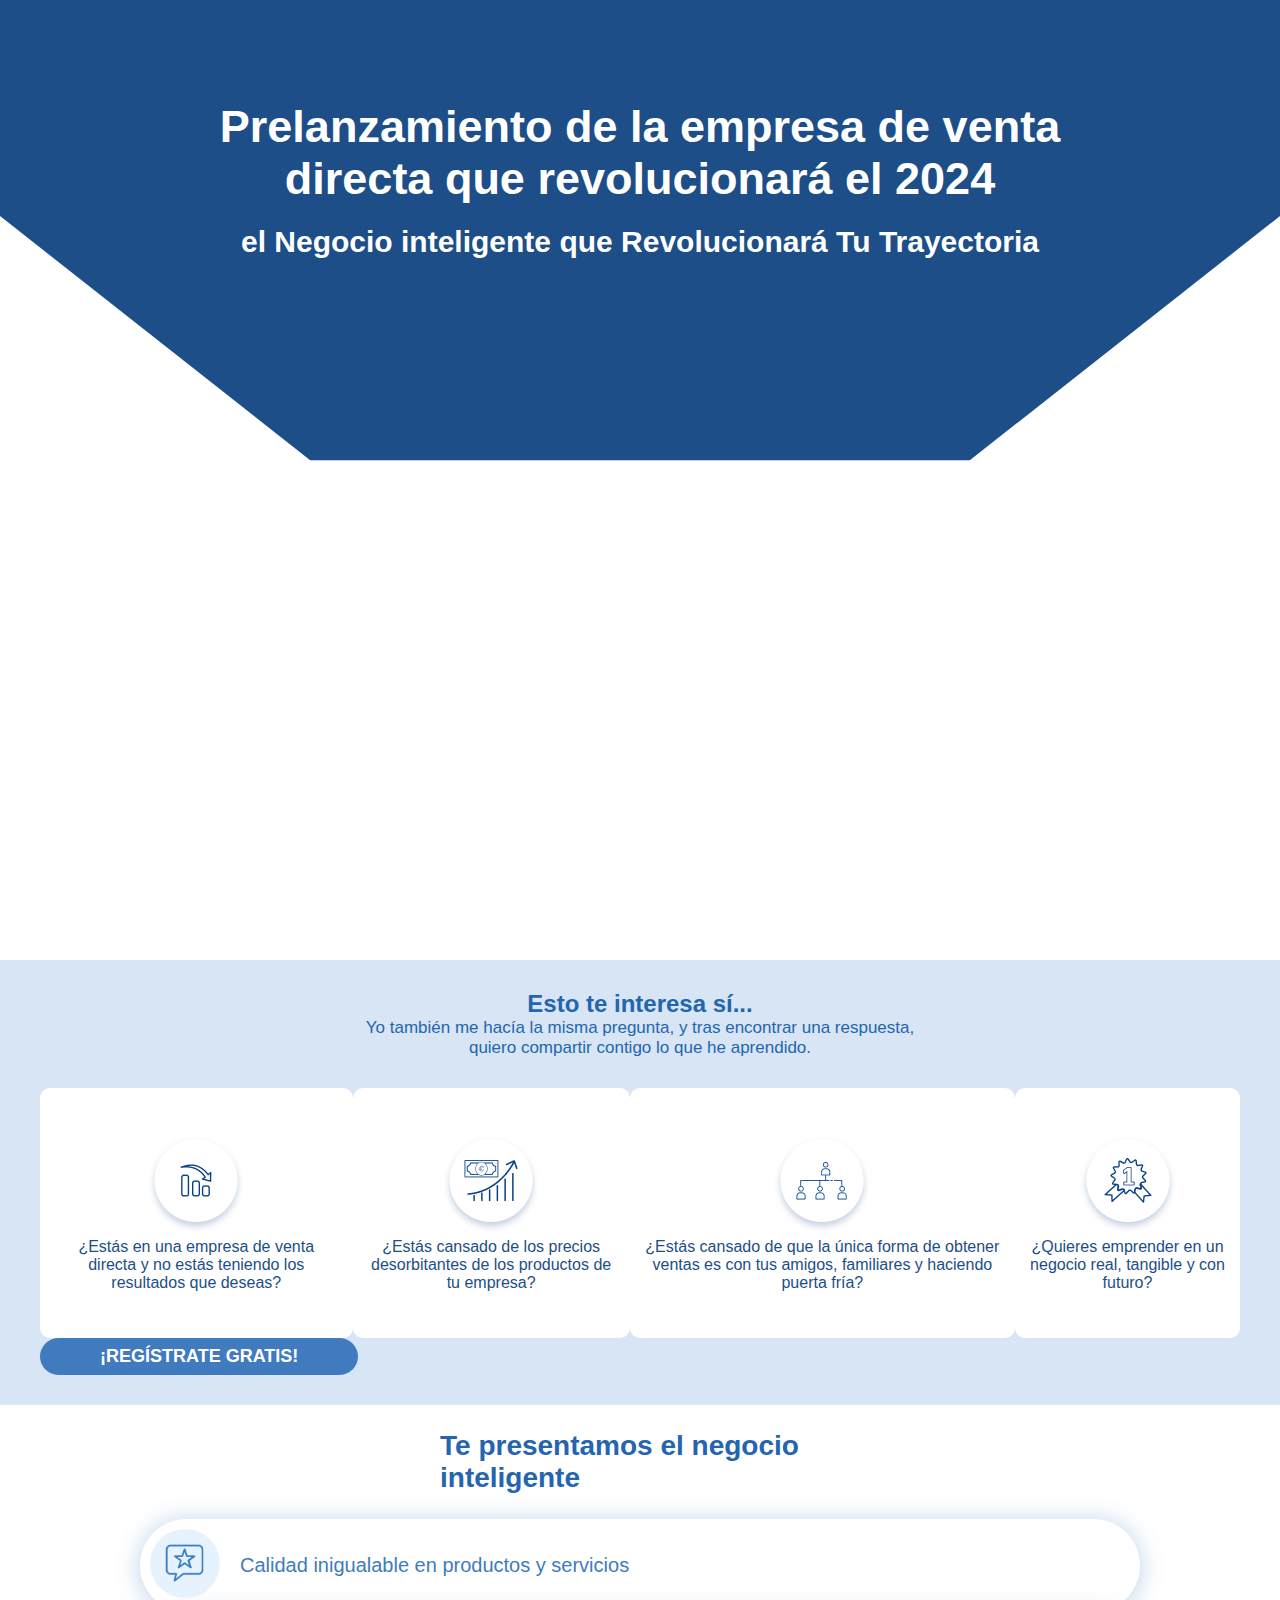
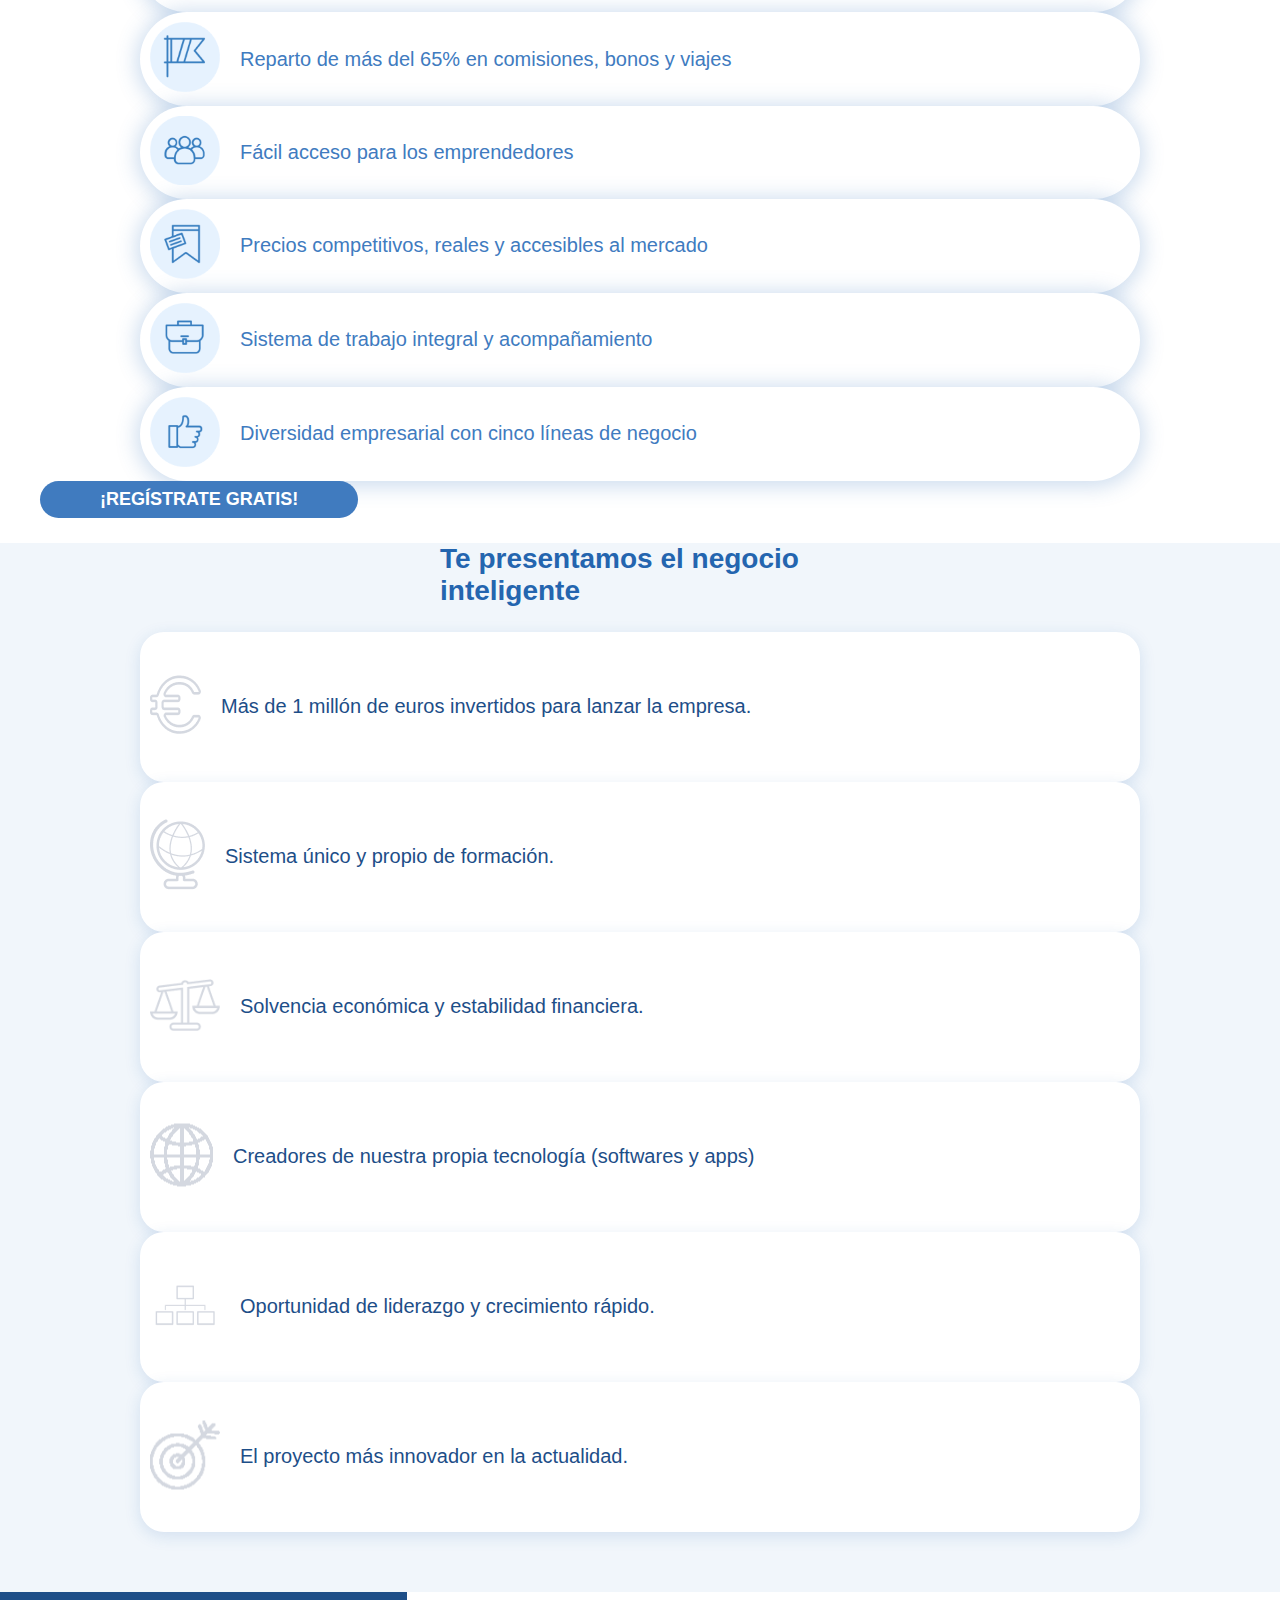
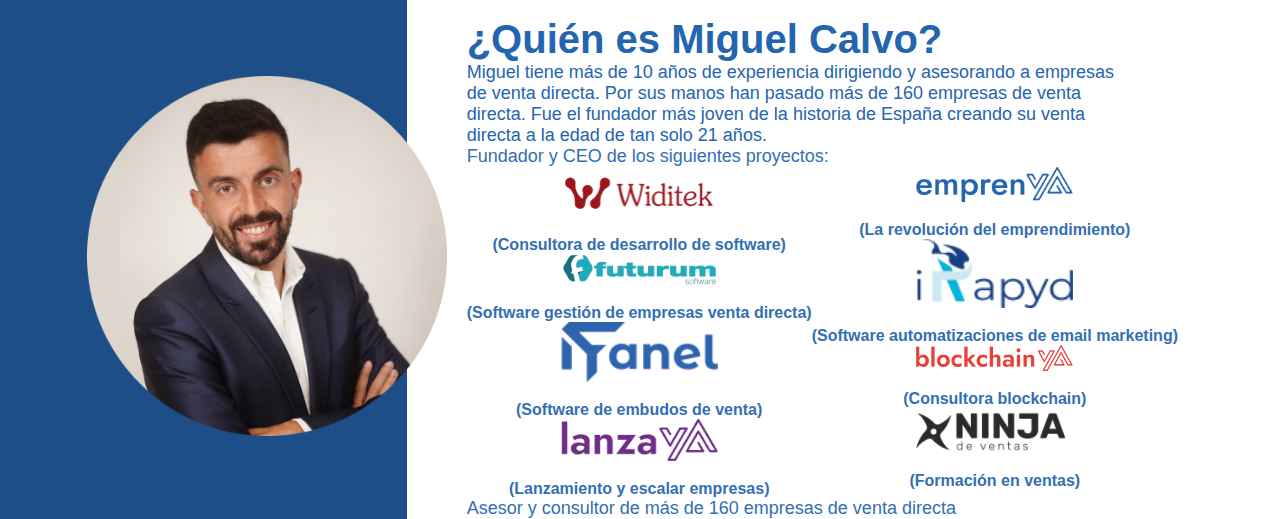
==== index.html @ c7d46079 "finished" ====
<!DOCTYPE html>
<html lang="en">

<head>
    <meta charset="UTF-8">
    <meta name="viewport" content="width=device-width, initial-scale=1.0">
    <title>EmprenYA</title>
    <link rel="stylesheet" href="css/style.css">
    <link href="https://cdn.jsdelivr.net/npm/bootstrap@5.3.1/dist/css/bootstrap.min.css" rel="stylesheet"
        integrity="sha384-4bw+/aepP/YC94hEpVNVgiZdgIC5+VKNBQNGCHeKRQN+PtmoHDEXuppvnDJzQIu9" crossorigin="anonymous" />
    <link rel="stylesheet" href="/css/font-awesome.min.css" />
</head>

<body>
    <!-- HEADER SECTION -->
    <header class="header">
        <div class="header__position container-large">
            <h1 class="header__position-title">Prelanzamiento de la empresa de venta directa que revolucionará el 2024
            </h1>

            <h2 class="header__position-subtitle">el Negocio inteligente que Revolucionará Tu Trayectoria</h2>
        </div>
    </header>

    <section class="header__video">
        <iframe loading="lazy" decoding="async" title="Asiste a la formación" id="deferediframe"
            src="https://player.vimeo.com/video/696038438?h=d4aa48a81a&color=0068DE&title=0&byline=0&portrait=0"
            width="100%" height="100%" frameborder="0" allow="autoplay; fullscreen" webkitallowfullscreen=""
            mozallowfullscreen="" allowfullscreen="" style="aspect-ratio: 16/9">
        </iframe>
    </section>

    <!-- "Te Interesa" SECTION -->
    <section class="questions">
        <div class="container-large">
            <div class="questions__subject">
                <h2 class="questions__title">Esto te interesa sí...</h2>
                <p class="questions__subtitle mt-5">Yo también me hacía la misma pregunta, y tras encontrar una
                    respuesta, <span class="fw-bold">quiero compartir contigo lo que he aprendido.</span></p>
            </div>

            <div class="row questions__cards">
                <div class="col-md-3 mb-md-0 mb-5">
                    <div class="questions__card">
                        <div>
                            <img class="mb-2" src="img/question-1.png" loading="lazy" decoding="async" alt="">
                        </div>
                        <p class="fs-4">¿Estás en una empresa de venta directa y no estás teniendo los resultados que
                            deseas?</p>
                    </div>
                </div>

                <div class="col-md-3 mb-md-0 mb-5">
                    <div class="questions__card">
                        <div>
                            <img class="mb-2" src="img/question-2.png" loading="lazy" decoding="async" alt="">
                        </div>
                        <p class="fs-4">¿Estás cansado de los precios desorbitantes de los productos de tu empresa?</p>
                    </div>
                </div>

                <div class="col-md-3 mb-md-0 mb-5">
                    <div class="questions__card">
                        <div>
                            <img class="mb-2" src="img/question-3.png" loading="lazy" decoding="async" alt="">
                        </div>
                        <p class="fs-4">¿Estás cansado de que la única forma de obtener ventas es con tus amigos,
                            familiares y haciendo puerta fría?</p>
                    </div>
                </div>

                <div class="col-md-3">
                    <div class="questions__card">
                        <div>
                            <img class="mb-2" src="img/question-4.png" loading="lazy" decoding="async" alt="">
                        </div>
                        <p class="fs-4">¿Quieres emprender en un negocio real, tangible y con futuro?</p>
                    </div>
                </div>
            </div>

            <div class="text-center pt-5">
                <a href="#" class="button button-dark-blue">¡Regístrate Gratis!</a>
            </div>
        </div>
    </section>

    <!-- "Negocio Inteligente" 1 SECTION -->
    <section class="negocio-inteligente">
        <div class="container-large">
            <div class="text-center py-5">
                <h2 class="negocio-inteligente__titulo">Te presentamos el negocio inteligente</h2>
            </div>

            <div class="row gx-0 negocio-inteligente__cards">
                <div class="col-sm-6 px-5">
                    <div class="negocio-inteligente__card">
                        <div>
                            <img class="negocio-inteligente__card-icon" src="img/negocio-1.png" loading="lazy"
                                decoding="async" alt="">
                        </div>

                        <div>
                            <p class="negocio-inteligente__card-p">
                                <span class="d-inline d-md-block">Calidad inigualable en</span>
                                <span class="d-inline d-md-block">productos y servicios</span>
                            </p>
                        </div>
                    </div>
                </div>

                <div class="col-sm-6 px-5">
                    <div class="negocio-inteligente__card">
                        <div>
                            <img class="negocio-inteligente__card-icon" src="img/negocio-2.png" loading="lazy"
                                decoding="async" alt="">
                        </div>

                        <div>
                            <p class="negocio-inteligente__card-p">
                                <span class="d-inline d-md-block">Reparto de más del 65% en</span>
                                <span class="d-inline d-md-block">comisiones, bonos y viajes</span>
                            </p>
                        </div>
                    </div>
                </div>

                <div class="col-sm-6 px-5">
                    <div class="negocio-inteligente__card">
                        <div>
                            <img class="negocio-inteligente__card-icon" src="img/negocio-3.png" loading="lazy"
                                decoding="async" alt="">
                        </div>

                        <div>
                            <p class="negocio-inteligente__card-p">
                                <span class="d-inline d-md-block">Fácil acceso para los</span>
                                <span class="d-inline d-md-block">emprendedores</span>
                            </p>
                        </div>
                    </div>
                </div>

                <div class="col-sm-6 px-5">
                    <div class="negocio-inteligente__card">
                        <div>
                            <img class="negocio-inteligente__card-icon" src="img/negocio-4.png" loading="lazy"
                                decoding="async" alt="">
                        </div>

                        <div>
                            <p class="negocio-inteligente__card-p">
                                <span class="d-inline d-md-block">Precios competitivos, reales y</span>
                                <span class="d-inline d-md-block">accesibles al mercado</span>
                            </p>
                        </div>
                    </div>
                </div>

                <div class="col-sm-6 px-5">
                    <div class="negocio-inteligente__card">
                        <div>
                            <img class="negocio-inteligente__card-icon" src="img/negocio-5.png" loading="lazy"
                                decoding="async" alt="">
                        </div>

                        <div>
                            <p class="negocio-inteligente__card-p">
                                <span class="d-inline d-md-block">Sistema de trabajo integral y</span>
                                <span class="d-inline d-md-block">acompañamiento</span>
                            </p>
                        </div>
                    </div>
                </div>

                <div class="col-sm-6 px-5">
                    <div class="negocio-inteligente__card">
                        <div>
                            <img class="negocio-inteligente__card-icon" loading="lazy" decoding="async"
                                src="img/negocio-6.png" alt="">
                        </div>

                        <div>
                            <p class="negocio-inteligente__card-p">
                                <span class="d-inline d-md-block">Diversidad empresarial con</span>
                                <span class="d-inline d-md-block">cinco líneas de negocio</span>
                            </p>
                        </div>
                    </div>
                </div>
            </div>

            <div class="text-center py-5">
                <a href="#" class="button button-dark-blue">¡Regístrate Gratis!</a>
            </div>
        </div>
    </section>

    <!-- "Negocio Inteligente" 2 SECTION -->
    <section class="negocio-inteligente-features">
        <div class="container-large">
            <div class="text-center py-5">
                <h2 class="negocio-inteligente-features__titulo">Te presentamos el negocio inteligente</h2>
            </div>

            <div class="row gx-0 negocio-inteligente-features__cards">
                <div class="col-sm-6 px-5">
                    <div class="negocio-inteligente-features__card">
                        <div>
                            <img class="negocio-inteligente-features__card-icon" src="img/negocio-feature-1.png"
                                loading="lazy" decoding="async" alt="">
                        </div>

                        <div>
                            <p class="negocio-inteligente-features__card-p">
                                <span class="d-inline d-md-block">Más de 1 millón de euros</span>
                                <span class="d-inline d-md-block">invertidos para lanzar la</span>
                                <span class="d-inline d-md-block">empresa.</span>
                            </p>
                        </div>
                    </div>
                </div>

                <div class="col-sm-6 px-5">
                    <div class="negocio-inteligente-features__card">
                        <div>
                            <img class="negocio-inteligente-features__card-icon" src="img/negocio-feature-2.png"
                                loading="lazy" decoding="async" alt="">
                        </div>

                        <div>
                            <p class="negocio-inteligente-features__card-p">
                                <span class="d-inline d-md-block">Sistema único y propio de</span>
                                <span class="d-inline d-md-block">formación.</span>
                            </p>
                        </div>
                    </div>
                </div>

                <div class="col-sm-6 px-5">
                    <div class="negocio-inteligente-features__card">
                        <div>
                            <img class="negocio-inteligente-features__card-icon" src="img/negocio-feature-3.png"
                                loading="lazy" decoding="async" alt="">
                        </div>

                        <div>
                            <p class="negocio-inteligente-features__card-p">
                                <span class="d-inline d-md-block">Solvencia económica y</span>
                                <span class="d-inline d-md-block">estabilidad financiera.</span>
                            </p>
                        </div>
                    </div>
                </div>

                <div class="col-sm-6 px-5">
                    <div class="negocio-inteligente-features__card">
                        <div>
                            <img class="negocio-inteligente-features__card-icon" src="img/negocio-feature-4.png"
                                loading="lazy" decoding="async" alt="">
                        </div>

                        <div>
                            <p class="negocio-inteligente-features__card-p">
                                <span class="d-inline d-md-block">Creadores de nuestra</span>
                                <span class="d-inline d-md-block">propia tecnología</span>
                                <span class="d-inline d-md-block">(softwares y apps)</span>
                            </p>
                        </div>
                    </div>
                </div>

                <div class="col-sm-6 px-5">
                    <div class="negocio-inteligente-features__card">
                        <div>
                            <img class="negocio-inteligente-features__card-icon" src="img/negocio-feature-5.png"
                                loading="lazy" decoding="async" alt="">
                        </div>

                        <div>
                            <p class="negocio-inteligente-features__card-p">
                                <span class="d-inline d-md-block">Oportunidad de liderazgo y</span>
                                <span class="d-inline d-md-block">crecimiento rápido.</span>
                            </p>
                        </div>
                    </div>
                </div>

                <div class="col-sm-6 px-5">
                    <div class="negocio-inteligente-features__card">
                        <div>
                            <img class="negocio-inteligente-features__card-icon" src="img/negocio-feature-6.png"
                                loading="lazy" decoding="async" alt="">
                        </div>

                        <div>
                            <p class="negocio-inteligente-features__card-p">
                                <span class="d-inline d-md-block">El proyecto más innovador</span>
                                <span class="d-inline d-md-block">en la actualidad.</span>
                            </p>
                        </div>
                    </div>
                </div>
            </div>
        </div>
    </section>

    <!-- "Miguel Calvo" SECTION -->
    <main class="miguel-biography">
        <div class="gx-0 miguel-biography__position">
            <div class="miguel-biography__background">
                <div class="miguel-biography__image">
                    <img class="miguel-biography__img" src="img/miguel.png" loading="lazy" decoding="async" alt="">
                </div>
            </div>

            <div class="miguel-biography__content align-items-center align-items-md-start">
                <h2 class="miguel-biography__title">¿Quién es Miguel Calvo?</h2>

                <p class="miguel-biography__history py-4">
                    Miguel tiene más de <span class="fw-bold">10 años de experiencia</span> dirigiendo y asesorando a
                    <span class="fw-bold">empresas de venta directa</span>. Por sus manos han
                    pasado más de <span class="fw-bold">160 empresas</span> de venta directa. Fue el <span
                        class="fw-bold">fundador
                        más joven</span> de la historia de España creando su venta
                    directa a la edad de tan solo 21 años.
                </p>

                <p class="miguel-biography__p">
                    Fundador y CEO de los siguientes proyectos:
                </p>

                <div class="miguel-biography__companies pt-2">

                    <article class="me-sm-5 me-0 mb-sm-0 mb-5">
                        <div class="mb-5">
                            <div class="miguel-biography__companies-image">
                                <img class="miguel-biography__companies-img" src="img/companie-1.png" loading="lazy"
                                    decoding="async" alt="">
                            </div>

                            <h2 class="fw-light color-light-blue">(Consultora de desarrollo de software)</h2>
                        </div>

                        <div class="mb-5">
                            <div class="miguel-biography__companies-image">
                                <img class="miguel-biography__companies-img" src="img/companie-2.png" loading="lazy"
                                    decoding="async" alt="">
                            </div>

                            <h2 class="fw-light color-light-blue">(Software gestión de empresas venta directa)</h2>
                        </div>

                        <div class="mb-5">
                            <div class="miguel-biography__companies-image">
                                <img class="miguel-biography__companies-img" src="img/companie-3.png" loading="lazy"
                                    decoding="async" alt="">
                            </div>

                            <h2 class="fw-light color-light-blue">(Software de embudos de venta)</h2>
                        </div>

                        <div>
                            <div class="miguel-biography__companies-image">
                                <img class="miguel-biography__companies-img" src="img/companie-4.png" loading="lazy"
                                    decoding="async" alt="">
                            </div>

                            <h2 class="fw-light color-light-blue">(Lanzamiento y escalar empresas)</h2>
                        </div>
                    </article>

                    <article>
                        <div class="mb-5">
                            <div class="miguel-biography__companies-image">
                                <img class="miguel-biography__companies-img" src="img/companie-5.png" loading="lazy"
                                    decoding="async" alt="">
                            </div>

                            <h2 class="fw-light color-light-blue">(La revolución del emprendimiento)</h2>
                        </div>

                        <div class="mb-5">
                            <div class="miguel-biography__companies-image">
                                <img class="miguel-biography__companies-img" src="img/companie-6.png" loading="lazy"
                                    decoding="async" alt="">
                            </div>

                            <h2 class="fw-light color-light-blue">(Software automatizaciones de email marketing)</h2>
                        </div>

                        <div class="mb-5">
                            <div class="miguel-biography__companies-image">
                                <img class="miguel-biography__companies-img" src="img/companie-7.png" loading="lazy"
                                    decoding="async" alt="">
                            </div>

                            <h2 class="fw-light color-light-blue">(Consultora blockchain)</h2>
                        </div>

                        <div>
                            <div class="miguel-biography__companies-image">
                                <img class="miguel-biography__companies-img" src="img/companie-8.png" loading="lazy"
                                    decoding="async" alt="">
                            </div>

                            <h2 class="fw-light color-light-blue">(Formación en ventas)</h2>
                        </div>
                    </article>
                </div>

                <p class="miguel-biography__p pt-5">
                    Asesor y consultor de más de 160 empresas de venta directa
                </p>
            </div>
        </div>
    </main>
</body>

</html>
---- css/style.css ----
*,
*::before,
*::after {
    margin: 0;
    padding: 0;
    box-sizing: border-box;
}

html {
    font-size: 50%;

    @media (min-width: 56.25em) {
        font-size: 62.5%;
    }
}

body {
    font-family: Arial, Helvetica, sans-serif;
    font-size: 1.6rem;
}
/* UTILITIES */
.container-large {
    max-width: 120rem;
    margin: 0 auto;
}

.button {
    display: inline-block;
    text-decoration: none;
    text-transform: uppercase;
    border-radius: 2rem;
    padding: .8rem 6rem .8rem 6rem;
    font-weight: bold;
    font-size: 1.8rem;
}

.button-dark-blue {
    background: #407BBF;
    color: #FFFFFF;
}

.color-light-blue {
    color: #326FB4;
    font-size: 1.6rem;
}

/* HEADER */
.header {
    clip-path: polygon(50% 0%, 100% 0, 100% 30%, 50% 100%, 0 30%, 0 0);
    background: #1D4E88;
    color: #FFFFFF;
    height: 80vh;
    margin-bottom: -6rem;

    @media (max-width: 61.25em) {
        clip-path: polygon(50% 0%, 100% 0, 100% 50%, 50% 100%, 0 50%, 0 0);
    }

    @media (max-width: 600px) {
        clip-path: none;
    }
}

.header__position {
    display: flex;
    flex-direction: column;
    align-items: center;
    text-align: center;
    justify-content: center;
    height: 40vh;
    max-width: 90rem;
    padding: 0 2rem;
}

.header__position-title {
    font-size: 4.5rem;

    @media (max-width: 28.875em) {
        font-size: 3.5rem;
        padding: 5rem 0 0 0;
    }

    @media (max-width: 20.4375em) {
        font-size: 2.7rem;
    }
}

.header__position-subtitle {
    font-weight: light;
    padding-top: 2rem;
    font-size: 3rem;

    @media (max-width: 20.4375em) {
        font-size: 2rem;
    }
}

.header__video {
    position: absolute;
    top: 76%;
    left: 50%;
    transform: translate(-50%, -50%);
    background: #FFFFFF;
    padding: 2.5rem;
    border-radius: 3rem;
    width: 100%;
    max-width: 75rem;
    height: auto;

    @media (max-width: 61.25em) {
        top: 78%;
    }

    @media (max-width: 56.1875em) {
        top: 67%;
    }

    @media (max-width: 43.125em) {
        top: 70%;
    }

    @media (max-width: 600px) {
        top: 60%;
        background: transparent;
    }
}

/* Sección "Te Interesa" */
.questions {
    background: #79A9DB4D;
    margin-top: 30rem;
    padding: 3rem;

    @media (max-width: 56.1875em) {
        margin-top: 25rem;
    }

    @media (max-width: 37.5em) {
        margin-top: 20rem;
    }

    @media (max-width: 29.375em) {
        margin-top: 15rem;
    }

    @media (max-width: 20em) {
        maring-top: 0;
    }
}

.questions__subject {
    margin: 0 auto 3rem auto;
    text-align: center;
    max-width: 60rem;
}

.questions__title {
    font-size: 2.4rem;
    color: #2465AF;
}

.questions__subtitle {
    font-size: 1.7rem;
    color: #2465AF;
}

.questions__cards {
    display: flex;
    justify-content: center;
    align-items: center;
}

.questions__card {
    background: #FFFFFF;
    border-radius: 1rem;
    text-align: center;
    color: #1D4E88;
    height: 25rem;
    display: flex;
    flex-direction: column;
    align-items: center;
    justify-content: center;
    padding: 0 1.5rem;
}

/* Sección "Negocio Inteligente"  */
.negocio-inteligente__cards {
    margin-bottom: 2rem;
    max-width: 100rem;
    margin: 0 auto!important;
    row-gap: 1.6rem;
}

.negocio-inteligente__card {
    display: flex;
    align-items: center;
    background: #FFFFFF;
    box-shadow: 0 .2rem 2rem .4rem rgba(64, 123, 191, 0.25);
    border-radius: 5rem;
    padding: 1rem;
    color: #407BBF;
    font-weight: 400;
    gap: 2rem;
}

.negocio-inteligente__card-p {
    font-size: 2rem;
}

.negocio-inteligente__card-icon {
    max-width: 7rem;
}

.negocio-inteligente__titulo {
    max-width: 40rem;
    margin: 2.5rem auto;
    color: #2465AF;
    font-weight: bold;
    font-size: 2.8rem;
}

/* Sección "Negocio Inteligente" 2 */
.negocio-inteligente-features {
    background: #79A9DB1A;
    padding-bottom: 6rem;
}

.negocio-inteligente-features__cards {
    margin-bottom: 2rem;
    max-width: 100rem;
    margin: 0 auto!important;
    row-gap: 1.6rem;
}

.negocio-inteligente-features__card {
    display: flex;
    align-items: center;
    background: #FFFFFF;
    box-shadow: 0 .4rem 1.6rem 0 rgba(36, 101, 175, 0.15);
    border-radius: 2.4rem;
    padding: 1rem;
    color: #1D4E88;
    font-weight: 400;
    gap: 2rem;
    height: 15rem;
}

.negocio-inteligente-features__card-p {
    font-size: 2rem;
}

.negocio-inteligente-features__card-icon {
    max-width: 7rem;
}

.negocio-inteligente-features__titulo {
    max-width: 40rem;
    margin: 2.5rem auto;
    color: #2465AF;
    font-weight: bold;
    font-size: 2.8rem;
}

/* MIGUEL CALVO SECTION */
.miguel-biography {

}

.miguel-biography__position {
    display: flex;
    gap: 6rem;

    @media (max-width: 43.75em) {
        flex-direction: column;
    }
}

.miguel-biography__background {
    background: #1D4E88;
    display: flex;
    align-items: center;
    justify-content: end;
    flex-basis: 40rem;
    flex: 1;

    @media (max-width: 43.75em) {
        flex-direction: column;
        padding: 3rem 1rem;
    }
}

.miguel-biography__image {
    width: 36rem;
    height: 36rem;
    transform: translateX(4rem);
  
    @media (max-width: 43.75em) {
        transform: translateX(0);
        max-width: 100%;
    }
}

.miguel-biography__img {
    width: 100%;
    height: 100%;
    
    @media (max-width: 43.75em) {
        object-fit: contain;
    }
}

.miguel-biography__content {
    display: flex;
    flex-direction: column;
    align-items: flex-start;
    padding-top: 2.5rem;
    flex: 2;

    @media (max-width: 43.75em) {
        padding: 0 1.5rem;
    }
}

.miguel-biography__title {
    font-size: 4rem;
    color: #2465AF;
    font-weight: bold;
}

.miguel-biography__history {
    font-size: 1.8rem;
    max-width: 65rem;
    color: #2465AF;
}

.miguel-biography__companies {
    display: flex;
    justify-content: center;
    text-align: center;

    @media (max-width: 21.875em) {
        flex-direction: column;
        align-items: center;
    }
}

.miguel-biography__companies-image {
    max-width: 15.676rem;
    margin: 0 auto 1.5rem auto;
}

.miguel-biography__companies-img {
    width: 100%;
    height: 100%;
}

.miguel-biography__p {
    color: #326FB4;
    font-size: 1.8rem;

    @media (max-width: 21.875em) {
        text-align: center;
    }
}
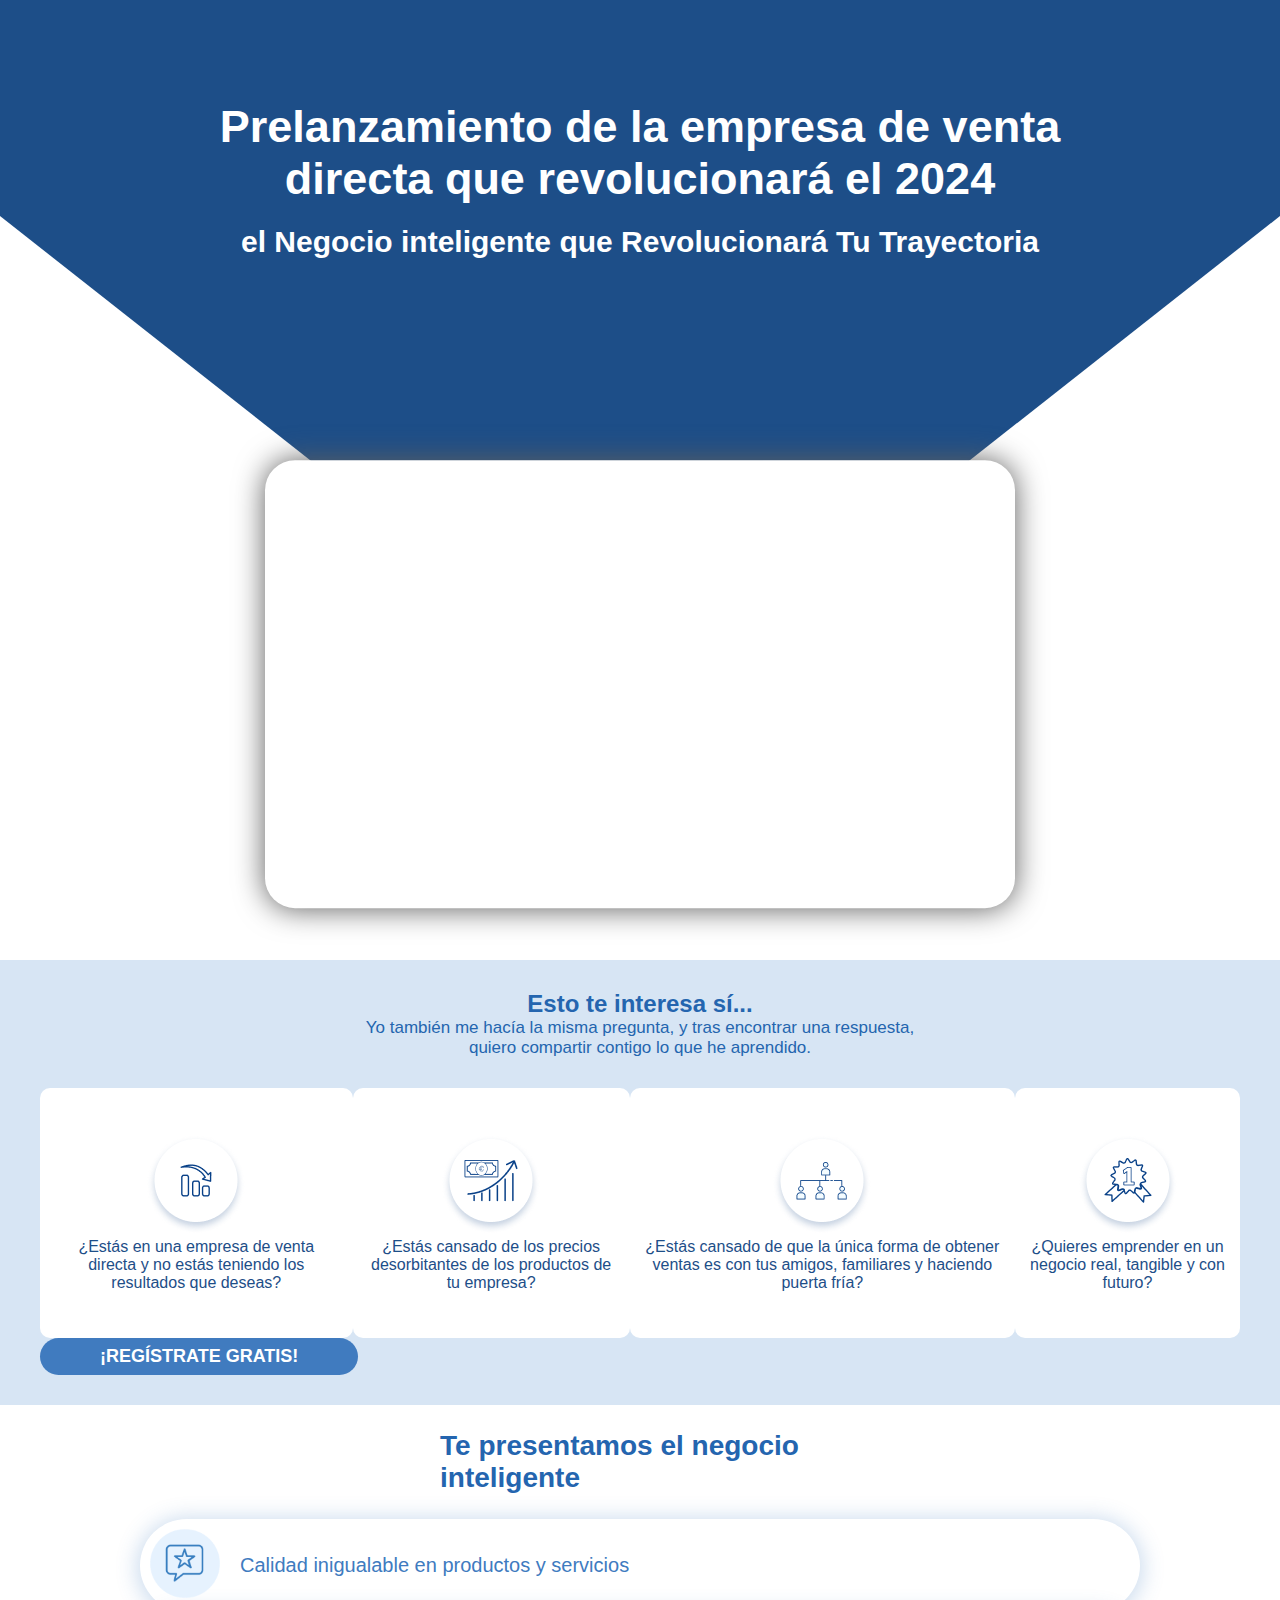
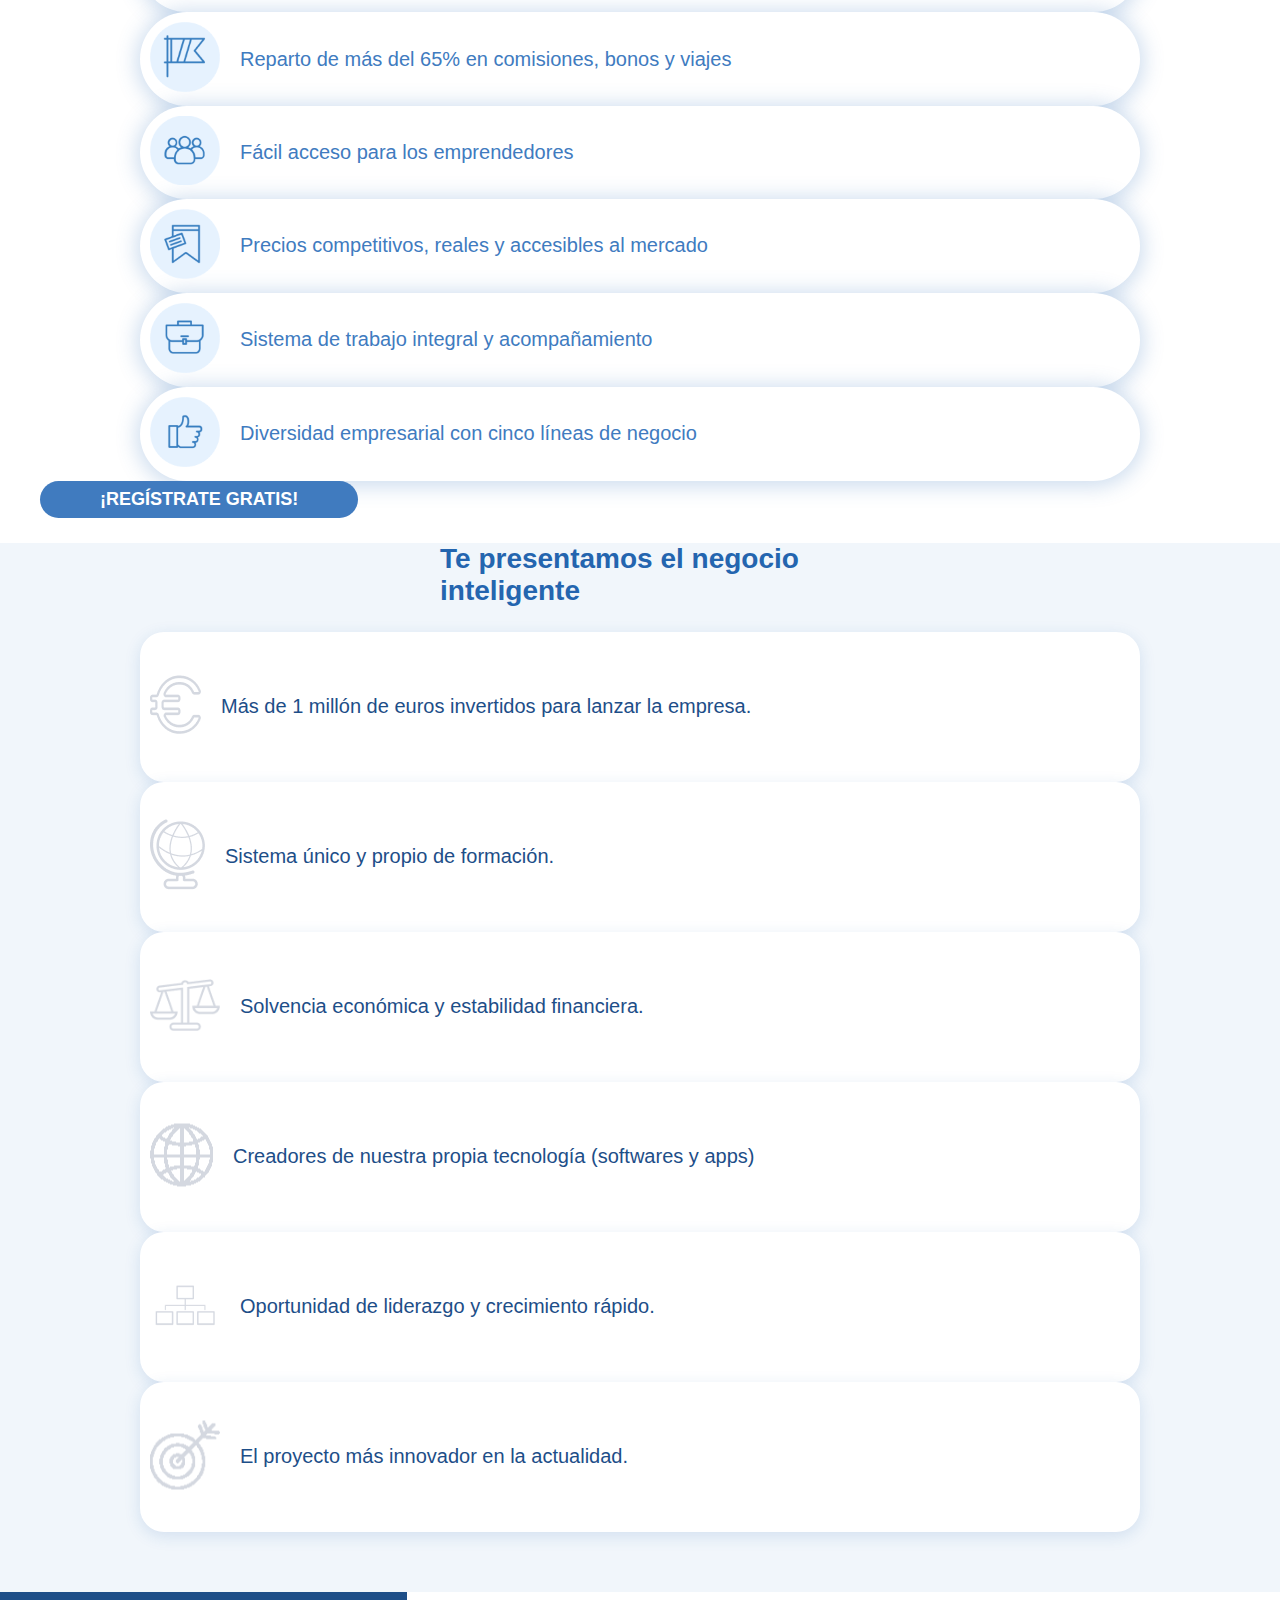
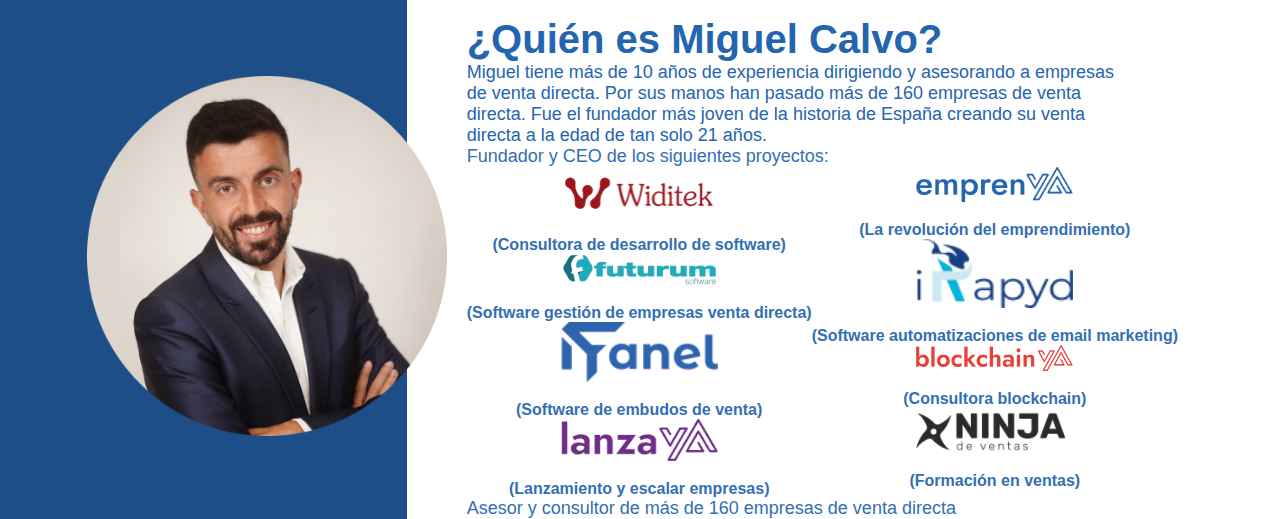
==== commit abaee6a4: "media sacados" ====
--- a/index.html
+++ b/index.html
@@ -4,8 +4,8 @@
 <head>
     <meta charset="UTF-8">
     <meta name="viewport" content="width=device-width, initial-scale=1.0">
-    <title>EmprenYA</title>
-    <link rel="stylesheet" href="css/style.css">
+    <title>Emprenya</title>
+    <link rel="stylesheet" href="css/main.css">
     <link href="https://cdn.jsdelivr.net/npm/bootstrap@5.3.1/dist/css/bootstrap.min.css" rel="stylesheet"
         integrity="sha384-4bw+/aepP/YC94hEpVNVgiZdgIC5+VKNBQNGCHeKRQN+PtmoHDEXuppvnDJzQIu9" crossorigin="anonymous" />
     <link rel="stylesheet" href="/css/font-awesome.min.css" />
--- a/css/main.css
+++ b/css/main.css
@@ -0,0 +1,386 @@
+@charset "UTF-8";
+*,
+*::before,
+*::after {
+  margin: 0;
+  padding: 0;
+  box-sizing: border-box;
+}
+
+html {
+  font-size: 50%;
+}
+@media (min-width: 56.25em) {
+  html {
+    font-size: 62.5%;
+  }
+}
+
+body {
+  font-family: Arial, Helvetica, sans-serif;
+  font-size: 1.6rem;
+}
+
+/* UTILITIES */
+.container-large {
+  max-width: 120rem;
+  margin: 0 auto;
+}
+
+.button {
+  display: inline-block;
+  text-decoration: none;
+  text-transform: uppercase;
+  border-radius: 2rem;
+  padding: 0.8rem 6rem 0.8rem 6rem;
+  font-weight: bold;
+  font-size: 1.8rem;
+}
+
+.button-dark-blue {
+  background: #407BBF;
+  color: #FFFFFF;
+}
+
+.color-light-blue {
+  color: #326FB4;
+  font-size: 1.6rem;
+}
+
+/* HEADER */
+.header {
+  clip-path: polygon(50% 0%, 100% 0, 100% 30%, 50% 100%, 0 30%, 0 0);
+  background: #1D4E88;
+  color: #FFFFFF;
+  height: 80vh;
+  margin-bottom: -6rem;
+}
+@media (max-width: 61.25em) {
+  .header {
+    clip-path: polygon(50% 0%, 100% 0, 100% 50%, 50% 100%, 0 50%, 0 0);
+  }
+}
+@media (max-width: 600px) {
+  .header {
+    clip-path: none;
+  }
+}
+
+.header__position {
+  display: flex;
+  flex-direction: column;
+  align-items: center;
+  text-align: center;
+  justify-content: center;
+  height: 40vh;
+  max-width: 90rem;
+  padding: 0 2rem;
+}
+
+.header__position-title {
+  font-size: 4.5rem;
+}
+@media (max-width: 28.875em) {
+  .header__position-title {
+    font-size: 3.5rem;
+    padding: 5rem 0 0 0;
+  }
+}
+@media (max-width: 20.4375em) {
+  .header__position-title {
+    font-size: 2.7rem;
+  }
+}
+
+.header__position-subtitle {
+  font-weight: light;
+  padding-top: 2rem;
+  font-size: 3rem;
+}
+@media (max-width: 20.4375em) {
+  .header__position-subtitle {
+    font-size: 2rem;
+  }
+}
+
+.header__video {
+  box-shadow: 0 0 3rem rgb(94, 94, 94);
+  position: absolute;
+  top: 76%;
+  left: 50%;
+  transform: translate(-50%, -50%);
+  background: #FFFFFF;
+  padding: 2.5rem;
+  border-radius: 3rem;
+  width: 100%;
+  max-width: 75rem;
+  height: auto;
+}
+@media (max-width: 61.25em) {
+  .header__video {
+    top: 78%;
+  }
+}
+@media (max-width: 56.1875em) {
+  .header__video {
+    top: 67%;
+  }
+}
+@media (max-width: 43.125em) {
+  .header__video {
+    top: 70%;
+  }
+}
+@media (max-width: 600px) {
+  .header__video {
+    top: 60%;
+    background: transparent;
+  }
+}
+
+/* Sección "Te Interesa" */
+.questions {
+  background: rgba(121, 169, 219, 0.3019607843);
+  margin-top: 30rem;
+  padding: 3rem;
+}
+@media (max-width: 56.1875em) {
+  .questions {
+    margin-top: 25rem;
+  }
+}
+@media (max-width: 37.5em) {
+  .questions {
+    margin-top: 20rem;
+  }
+}
+@media (max-width: 29.375em) {
+  .questions {
+    margin-top: 15rem;
+  }
+}
+@media (max-width: 20em) {
+  .questions {
+    maring-top: 0;
+  }
+}
+
+.questions__subject {
+  margin: 0 auto 3rem auto;
+  text-align: center;
+  max-width: 60rem;
+}
+
+.questions__title {
+  font-size: 2.4rem;
+  color: #2465AF;
+}
+
+.questions__subtitle {
+  font-size: 1.7rem;
+  color: #2465AF;
+}
+
+.questions__cards {
+  display: flex;
+  justify-content: center;
+  align-items: center;
+}
+
+.questions__card {
+  background: #FFFFFF;
+  border-radius: 1rem;
+  text-align: center;
+  color: #1D4E88;
+  height: 25rem;
+  display: flex;
+  flex-direction: column;
+  align-items: center;
+  justify-content: center;
+  padding: 0 1.5rem;
+}
+
+/* Sección "Negocio Inteligente"  */
+.negocio-inteligente__cards {
+  margin-bottom: 2rem;
+  max-width: 100rem;
+  margin: 0 auto !important;
+  row-gap: 1.6rem;
+}
+
+.negocio-inteligente__card {
+  display: flex;
+  align-items: center;
+  background: #FFFFFF;
+  box-shadow: 0 0.2rem 2rem 0.4rem rgba(64, 123, 191, 0.25);
+  border-radius: 5rem;
+  padding: 1rem;
+  color: #407BBF;
+  font-weight: 400;
+  gap: 2rem;
+}
+
+.negocio-inteligente__card-p {
+  font-size: 2rem;
+}
+
+.negocio-inteligente__card-icon {
+  max-width: 7rem;
+}
+
+.negocio-inteligente__titulo {
+  max-width: 40rem;
+  margin: 2.5rem auto;
+  color: #2465AF;
+  font-weight: bold;
+  font-size: 2.8rem;
+}
+
+/* Sección "Negocio Inteligente" 2 */
+.negocio-inteligente-features {
+  background: rgba(121, 169, 219, 0.1019607843);
+  padding-bottom: 6rem;
+}
+
+.negocio-inteligente-features__cards {
+  margin-bottom: 2rem;
+  max-width: 100rem;
+  margin: 0 auto !important;
+  row-gap: 1.6rem;
+}
+
+.negocio-inteligente-features__card {
+  display: flex;
+  align-items: center;
+  background: #FFFFFF;
+  box-shadow: 0 0.4rem 1.6rem 0 rgba(36, 101, 175, 0.15);
+  border-radius: 2.4rem;
+  padding: 1rem;
+  color: #1D4E88;
+  font-weight: 400;
+  gap: 2rem;
+  height: 15rem;
+}
+
+.negocio-inteligente-features__card-p {
+  font-size: 2rem;
+}
+
+.negocio-inteligente-features__card-icon {
+  max-width: 7rem;
+}
+
+.negocio-inteligente-features__titulo {
+  max-width: 40rem;
+  margin: 2.5rem auto;
+  color: #2465AF;
+  font-weight: bold;
+  font-size: 2.8rem;
+}
+
+/* MIGUEL CALVO SECTION */
+.miguel-biography__position {
+  display: flex;
+  gap: 6rem;
+}
+@media (max-width: 43.75em) {
+  .miguel-biography__position {
+    flex-direction: column;
+  }
+}
+
+.miguel-biography__background {
+  background: #1D4E88;
+  display: flex;
+  align-items: center;
+  justify-content: end;
+  flex-basis: 40rem;
+  flex: 1;
+}
+@media (max-width: 43.75em) {
+  .miguel-biography__background {
+    flex-direction: column;
+    padding: 3rem 1rem;
+  }
+}
+
+.miguel-biography__image {
+  width: 36rem;
+  height: 36rem;
+  transform: translateX(4rem);
+}
+@media (max-width: 43.75em) {
+  .miguel-biography__image {
+    transform: translateX(0);
+    max-width: 100%;
+  }
+}
+
+.miguel-biography__img {
+  width: 100%;
+  height: 100%;
+}
+@media (max-width: 43.75em) {
+  .miguel-biography__img {
+    object-fit: contain;
+  }
+}
+
+.miguel-biography__content {
+  display: flex;
+  flex-direction: column;
+  align-items: flex-start;
+  padding-top: 2.5rem;
+  flex: 2;
+}
+@media (max-width: 43.75em) {
+  .miguel-biography__content {
+    padding: 0 1.5rem;
+  }
+}
+
+.miguel-biography__title {
+  font-size: 4rem;
+  color: #2465AF;
+  font-weight: bold;
+}
+
+.miguel-biography__history {
+  font-size: 1.8rem;
+  max-width: 65rem;
+  color: #2465AF;
+}
+
+.miguel-biography__companies {
+  display: flex;
+  justify-content: center;
+  text-align: center;
+}
+@media (max-width: 21.875em) {
+  .miguel-biography__companies {
+    flex-direction: column;
+    align-items: center;
+  }
+}
+
+.miguel-biography__companies-image {
+  max-width: 15.676rem;
+  margin: 0 auto 1.5rem auto;
+}
+
+.miguel-biography__companies-img {
+  width: 100%;
+  height: 100%;
+}
+
+.miguel-biography__p {
+  color: #326FB4;
+  font-size: 1.8rem;
+}
+@media (max-width: 21.875em) {
+  .miguel-biography__p {
+    text-align: center;
+  }
+}
+
+/*# sourceMappingURL=main.css.map */
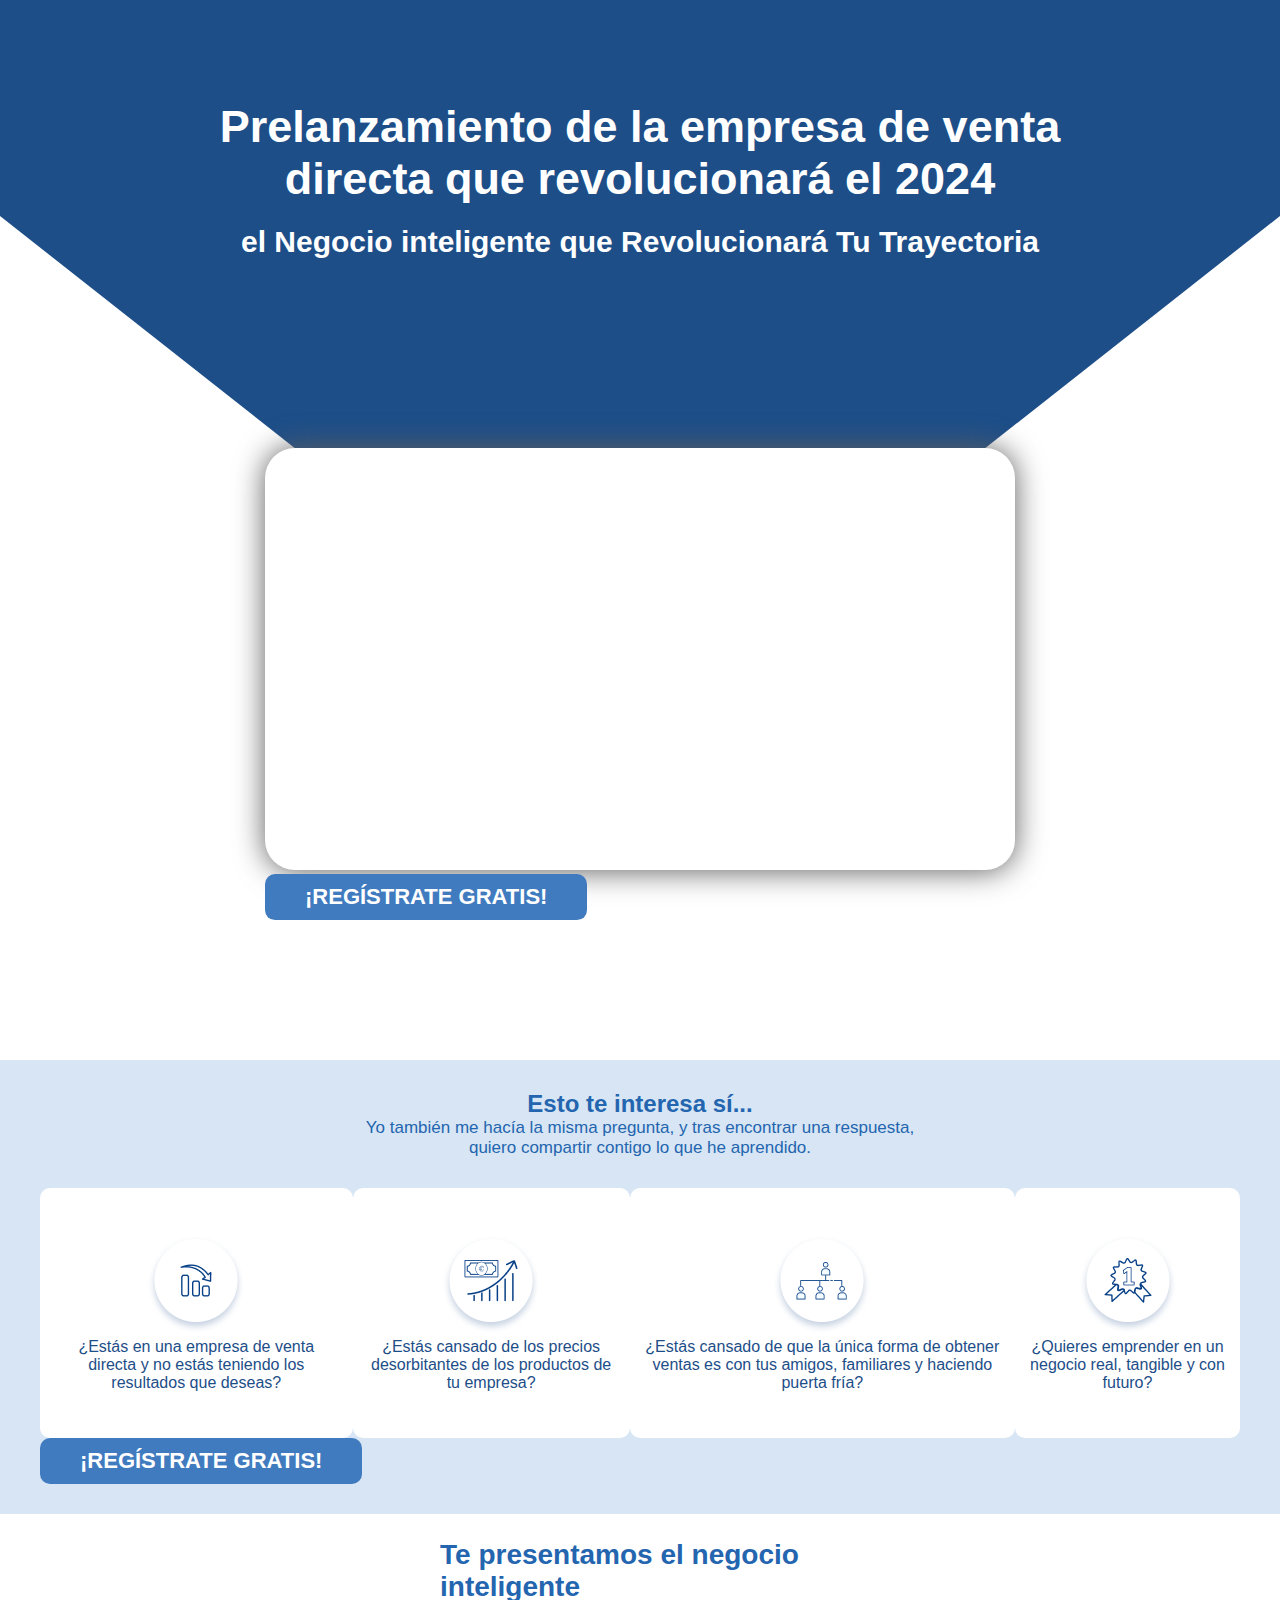
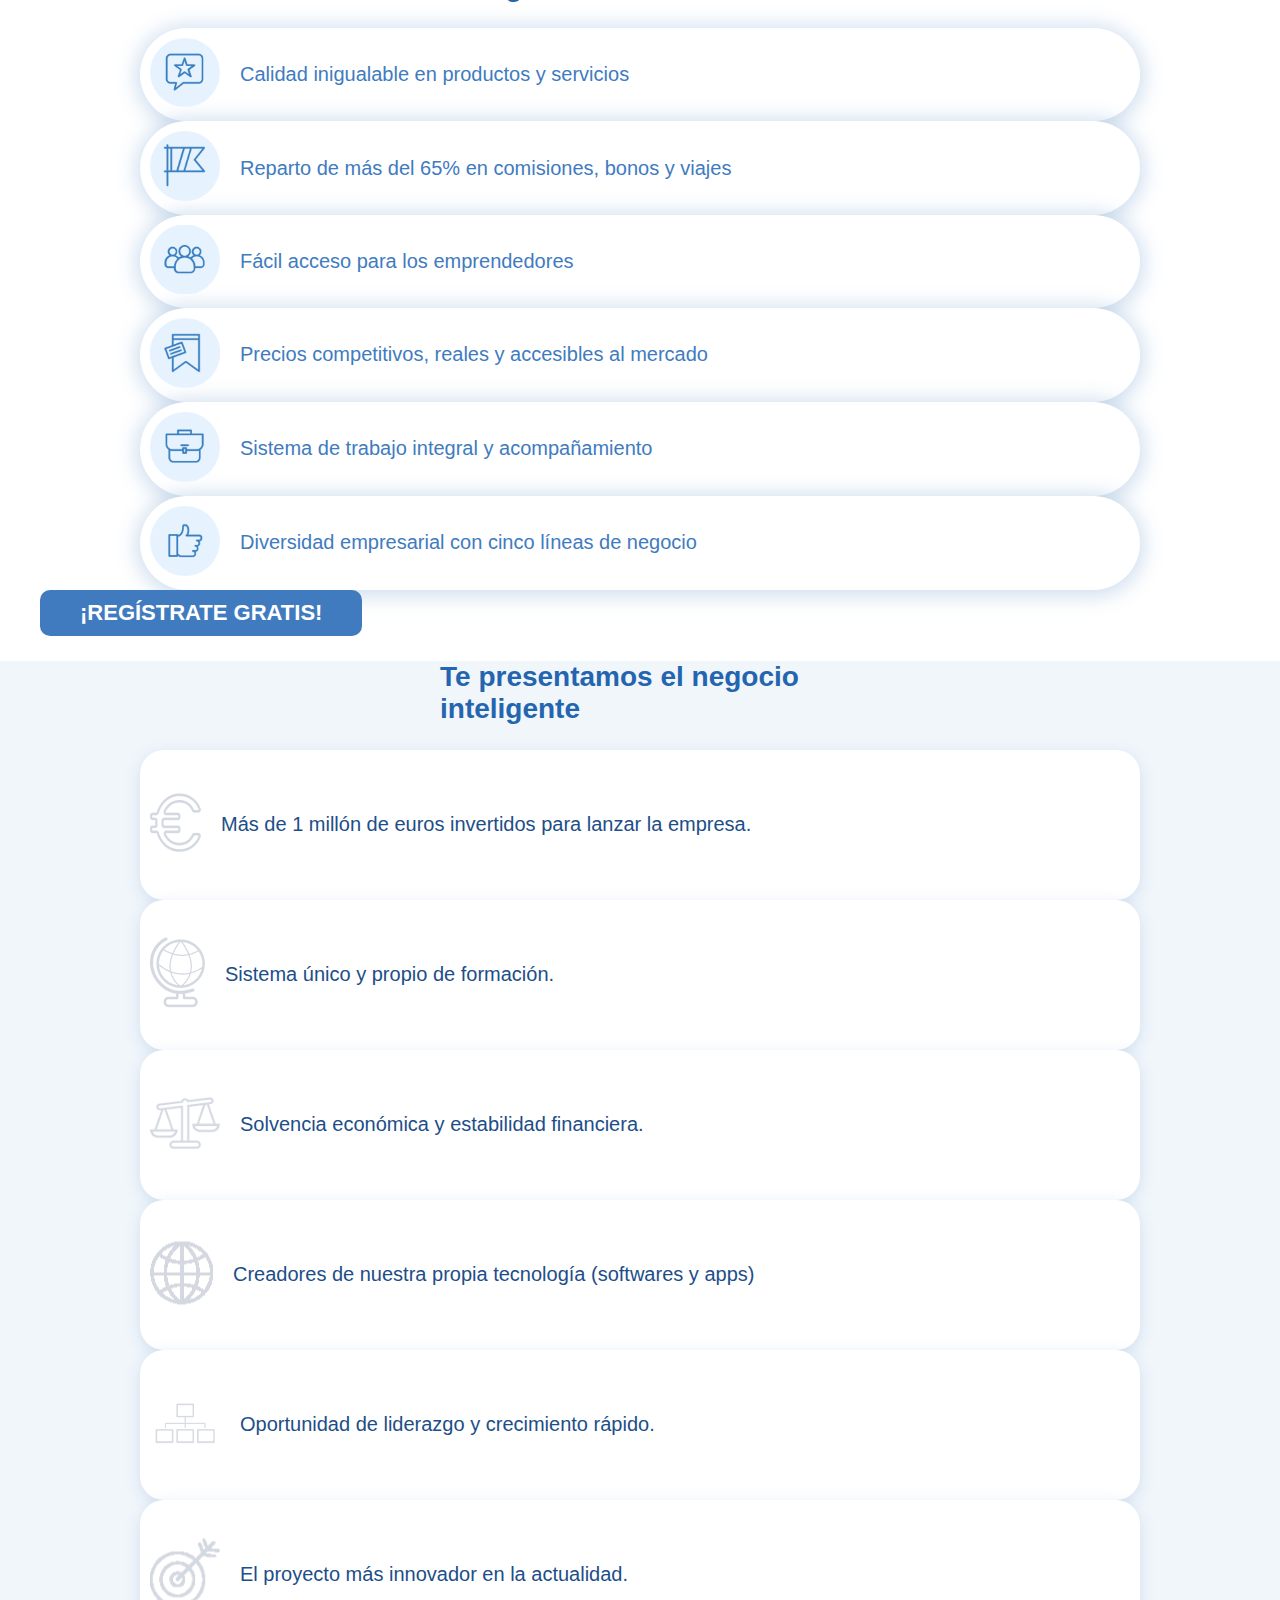
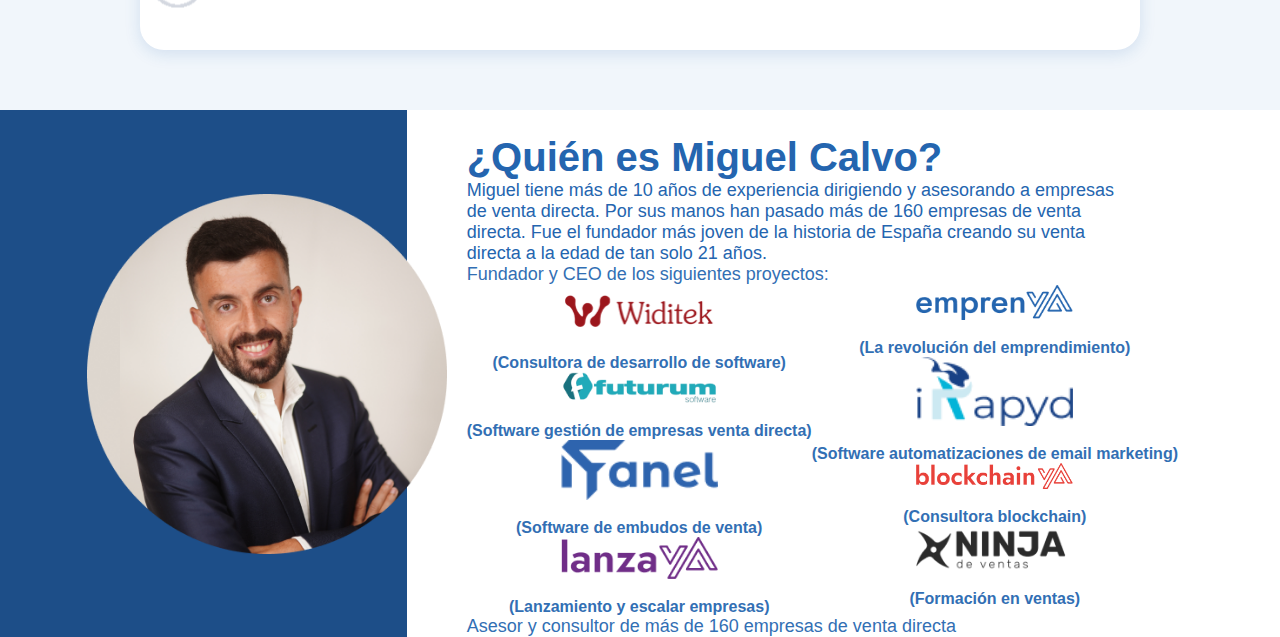
==== commit 697cf20c: "button style changed" ====
--- a/index.html
+++ b/index.html
@@ -1,420 +1,632 @@
 <!DOCTYPE html>
 <html lang="en">
-
-<head>
-    <meta charset="UTF-8">
-    <meta name="viewport" content="width=device-width, initial-scale=1.0">
+  <head>
+    <meta charset="UTF-8" />
+    <meta name="viewport" content="width=device-width, initial-scale=1.0" />
     <title>Emprenya</title>
-    <link rel="stylesheet" href="css/main.css">
-    <link href="https://cdn.jsdelivr.net/npm/bootstrap@5.3.1/dist/css/bootstrap.min.css" rel="stylesheet"
-        integrity="sha384-4bw+/aepP/YC94hEpVNVgiZdgIC5+VKNBQNGCHeKRQN+PtmoHDEXuppvnDJzQIu9" crossorigin="anonymous" />
+    <link rel="stylesheet" href="css/main.css" />
+    <link
+      href="https://cdn.jsdelivr.net/npm/bootstrap@5.3.1/dist/css/bootstrap.min.css"
+      rel="stylesheet"
+      integrity="sha384-4bw+/aepP/YC94hEpVNVgiZdgIC5+VKNBQNGCHeKRQN+PtmoHDEXuppvnDJzQIu9"
+      crossorigin="anonymous"
+    />
     <link rel="stylesheet" href="/css/font-awesome.min.css" />
-</head>
-
-<body>
+  </head>
+
+  <body>
     <!-- HEADER SECTION -->
     <header class="header">
-        <div class="header__position container-large">
-            <h1 class="header__position-title">Prelanzamiento de la empresa de venta directa que revolucionará el 2024
-            </h1>
-
-            <h2 class="header__position-subtitle">el Negocio inteligente que Revolucionará Tu Trayectoria</h2>
-        </div>
+      <div class="header__position container-large">
+        <h1 class="header__position-title">
+          Prelanzamiento de la empresa de venta directa que revolucionará el
+          2024
+        </h1>
+
+        <h2 class="header__position-subtitle">
+          el Negocio inteligente que Revolucionará Tu Trayectoria
+        </h2>
+      </div>
     </header>
 
     <section class="header__video">
-        <iframe loading="lazy" decoding="async" title="Asiste a la formación" id="deferediframe"
-            src="https://player.vimeo.com/video/696038438?h=d4aa48a81a&color=0068DE&title=0&byline=0&portrait=0"
-            width="100%" height="100%" frameborder="0" allow="autoplay; fullscreen" webkitallowfullscreen=""
-            mozallowfullscreen="" allowfullscreen="" style="aspect-ratio: 16/9">
-        </iframe>
+      <iframe
+        loading="lazy"
+        decoding="async"
+        title="Asiste a la formación"
+        id="deferediframe"
+        src="https://player.vimeo.com/video/696038438?h=d4aa48a81a&color=0068DE&title=0&byline=0&portrait=0"
+        width="100%"
+        height="100%"
+        frameborder="0"
+        allow="autoplay; fullscreen"
+        webkitallowfullscreen=""
+        mozallowfullscreen=""
+        allowfullscreen=""
+        style="aspect-ratio: 16/9"
+        class="header__videoIframe"
+      >
+      </iframe>
+
+      <div class="text-center pt-5">
+        <a href="#" class="button button-dark-blue">¡Regístrate Gratis!</a>
+      </div>
     </section>
 
     <!-- "Te Interesa" SECTION -->
-    <section class="questions">
-        <div class="container-large">
-            <div class="questions__subject">
-                <h2 class="questions__title">Esto te interesa sí...</h2>
-                <p class="questions__subtitle mt-5">Yo también me hacía la misma pregunta, y tras encontrar una
-                    respuesta, <span class="fw-bold">quiero compartir contigo lo que he aprendido.</span></p>
-            </div>
-
-            <div class="row questions__cards">
-                <div class="col-md-3 mb-md-0 mb-5">
-                    <div class="questions__card">
-                        <div>
-                            <img class="mb-2" src="img/question-1.png" loading="lazy" decoding="async" alt="">
-                        </div>
-                        <p class="fs-4">¿Estás en una empresa de venta directa y no estás teniendo los resultados que
-                            deseas?</p>
-                    </div>
-                </div>
-
-                <div class="col-md-3 mb-md-0 mb-5">
-                    <div class="questions__card">
-                        <div>
-                            <img class="mb-2" src="img/question-2.png" loading="lazy" decoding="async" alt="">
-                        </div>
-                        <p class="fs-4">¿Estás cansado de los precios desorbitantes de los productos de tu empresa?</p>
-                    </div>
-                </div>
-
-                <div class="col-md-3 mb-md-0 mb-5">
-                    <div class="questions__card">
-                        <div>
-                            <img class="mb-2" src="img/question-3.png" loading="lazy" decoding="async" alt="">
-                        </div>
-                        <p class="fs-4">¿Estás cansado de que la única forma de obtener ventas es con tus amigos,
-                            familiares y haciendo puerta fría?</p>
-                    </div>
-                </div>
-
-                <div class="col-md-3">
-                    <div class="questions__card">
-                        <div>
-                            <img class="mb-2" src="img/question-4.png" loading="lazy" decoding="async" alt="">
-                        </div>
-                        <p class="fs-4">¿Quieres emprender en un negocio real, tangible y con futuro?</p>
-                    </div>
-                </div>
-            </div>
-
-            <div class="text-center pt-5">
-                <a href="#" class="button button-dark-blue">¡Regístrate Gratis!</a>
-            </div>
-        </div>
+    <section class="questions mt-30">
+      <div class="container-large">
+        <div class="questions__subject">
+          <h2 class="questions__title">Esto te interesa sí...</h2>
+          <p class="questions__subtitle mt-5">
+            Yo también me hacía la misma pregunta, y tras encontrar una
+            respuesta,
+            <span class="fw-bold"
+              >quiero compartir contigo lo que he aprendido.</span
+            >
+          </p>
+        </div>
+
+        <div class="row questions__cards">
+          <div class="col-md-3 mb-md-0 mb-5">
+            <div class="questions__card">
+              <div>
+                <img
+                  class="mb-2"
+                  src="img/question-1.png"
+                  loading="lazy"
+                  decoding="async"
+                  alt=""
+                />
+              </div>
+              <p class="fs-4">
+                ¿Estás en una empresa de venta directa y no estás teniendo los
+                resultados que deseas?
+              </p>
+            </div>
+          </div>
+
+          <div class="col-md-3 mb-md-0 mb-5">
+            <div class="questions__card">
+              <div>
+                <img
+                  class="mb-2"
+                  src="img/question-2.png"
+                  loading="lazy"
+                  decoding="async"
+                  alt=""
+                />
+              </div>
+              <p class="fs-4">
+                ¿Estás cansado de los precios desorbitantes de los productos de
+                tu empresa?
+              </p>
+            </div>
+          </div>
+
+          <div class="col-md-3 mb-md-0 mb-5">
+            <div class="questions__card">
+              <div>
+                <img
+                  class="mb-2"
+                  src="img/question-3.png"
+                  loading="lazy"
+                  decoding="async"
+                  alt=""
+                />
+              </div>
+              <p class="fs-4">
+                ¿Estás cansado de que la única forma de obtener ventas es con
+                tus amigos, familiares y haciendo puerta fría?
+              </p>
+            </div>
+          </div>
+
+          <div class="col-md-3">
+            <div class="questions__card">
+              <div>
+                <img
+                  class="mb-2"
+                  src="img/question-4.png"
+                  loading="lazy"
+                  decoding="async"
+                  alt=""
+                />
+              </div>
+              <p class="fs-4">
+                ¿Quieres emprender en un negocio real, tangible y con futuro?
+              </p>
+            </div>
+          </div>
+        </div>
+
+        <div class="text-center pt-5">
+          <a href="#" class="button button-dark-blue">¡Regístrate Gratis!</a>
+        </div>
+      </div>
     </section>
 
     <!-- "Negocio Inteligente" 1 SECTION -->
     <section class="negocio-inteligente">
-        <div class="container-large">
-            <div class="text-center py-5">
-                <h2 class="negocio-inteligente__titulo">Te presentamos el negocio inteligente</h2>
-            </div>
-
-            <div class="row gx-0 negocio-inteligente__cards">
-                <div class="col-sm-6 px-5">
-                    <div class="negocio-inteligente__card">
-                        <div>
-                            <img class="negocio-inteligente__card-icon" src="img/negocio-1.png" loading="lazy"
-                                decoding="async" alt="">
-                        </div>
-
-                        <div>
-                            <p class="negocio-inteligente__card-p">
-                                <span class="d-inline d-md-block">Calidad inigualable en</span>
-                                <span class="d-inline d-md-block">productos y servicios</span>
-                            </p>
-                        </div>
-                    </div>
-                </div>
-
-                <div class="col-sm-6 px-5">
-                    <div class="negocio-inteligente__card">
-                        <div>
-                            <img class="negocio-inteligente__card-icon" src="img/negocio-2.png" loading="lazy"
-                                decoding="async" alt="">
-                        </div>
-
-                        <div>
-                            <p class="negocio-inteligente__card-p">
-                                <span class="d-inline d-md-block">Reparto de más del 65% en</span>
-                                <span class="d-inline d-md-block">comisiones, bonos y viajes</span>
-                            </p>
-                        </div>
-                    </div>
-                </div>
-
-                <div class="col-sm-6 px-5">
-                    <div class="negocio-inteligente__card">
-                        <div>
-                            <img class="negocio-inteligente__card-icon" src="img/negocio-3.png" loading="lazy"
-                                decoding="async" alt="">
-                        </div>
-
-                        <div>
-                            <p class="negocio-inteligente__card-p">
-                                <span class="d-inline d-md-block">Fácil acceso para los</span>
-                                <span class="d-inline d-md-block">emprendedores</span>
-                            </p>
-                        </div>
-                    </div>
-                </div>
-
-                <div class="col-sm-6 px-5">
-                    <div class="negocio-inteligente__card">
-                        <div>
-                            <img class="negocio-inteligente__card-icon" src="img/negocio-4.png" loading="lazy"
-                                decoding="async" alt="">
-                        </div>
-
-                        <div>
-                            <p class="negocio-inteligente__card-p">
-                                <span class="d-inline d-md-block">Precios competitivos, reales y</span>
-                                <span class="d-inline d-md-block">accesibles al mercado</span>
-                            </p>
-                        </div>
-                    </div>
-                </div>
-
-                <div class="col-sm-6 px-5">
-                    <div class="negocio-inteligente__card">
-                        <div>
-                            <img class="negocio-inteligente__card-icon" src="img/negocio-5.png" loading="lazy"
-                                decoding="async" alt="">
-                        </div>
-
-                        <div>
-                            <p class="negocio-inteligente__card-p">
-                                <span class="d-inline d-md-block">Sistema de trabajo integral y</span>
-                                <span class="d-inline d-md-block">acompañamiento</span>
-                            </p>
-                        </div>
-                    </div>
-                </div>
-
-                <div class="col-sm-6 px-5">
-                    <div class="negocio-inteligente__card">
-                        <div>
-                            <img class="negocio-inteligente__card-icon" loading="lazy" decoding="async"
-                                src="img/negocio-6.png" alt="">
-                        </div>
-
-                        <div>
-                            <p class="negocio-inteligente__card-p">
-                                <span class="d-inline d-md-block">Diversidad empresarial con</span>
-                                <span class="d-inline d-md-block">cinco líneas de negocio</span>
-                            </p>
-                        </div>
-                    </div>
-                </div>
-            </div>
-
-            <div class="text-center py-5">
-                <a href="#" class="button button-dark-blue">¡Regístrate Gratis!</a>
-            </div>
-        </div>
+      <div class="container-large">
+        <div class="text-center py-5">
+          <h2 class="negocio-inteligente__titulo">
+            Te presentamos el negocio inteligente
+          </h2>
+        </div>
+
+        <div class="row gx-0 negocio-inteligente__cards">
+          <div class="col-sm-6 px-5">
+            <div class="negocio-inteligente__card">
+              <div>
+                <img
+                  class="negocio-inteligente__card-icon"
+                  src="img/negocio-1.png"
+                  loading="lazy"
+                  decoding="async"
+                  alt=""
+                />
+              </div>
+
+              <div>
+                <p class="negocio-inteligente__card-p">
+                  <span class="d-inline d-md-block"
+                    >Calidad inigualable en</span
+                  >
+                  <span class="d-inline d-md-block">productos y servicios</span>
+                </p>
+              </div>
+            </div>
+          </div>
+
+          <div class="col-sm-6 px-5">
+            <div class="negocio-inteligente__card">
+              <div>
+                <img
+                  class="negocio-inteligente__card-icon"
+                  src="img/negocio-2.png"
+                  loading="lazy"
+                  decoding="async"
+                  alt=""
+                />
+              </div>
+
+              <div>
+                <p class="negocio-inteligente__card-p">
+                  <span class="d-inline d-md-block"
+                    >Reparto de más del 65% en</span
+                  >
+                  <span class="d-inline d-md-block"
+                    >comisiones, bonos y viajes</span
+                  >
+                </p>
+              </div>
+            </div>
+          </div>
+
+          <div class="col-sm-6 px-5">
+            <div class="negocio-inteligente__card">
+              <div>
+                <img
+                  class="negocio-inteligente__card-icon"
+                  src="img/negocio-3.png"
+                  loading="lazy"
+                  decoding="async"
+                  alt=""
+                />
+              </div>
+
+              <div>
+                <p class="negocio-inteligente__card-p">
+                  <span class="d-inline d-md-block">Fácil acceso para los</span>
+                  <span class="d-inline d-md-block">emprendedores</span>
+                </p>
+              </div>
+            </div>
+          </div>
+
+          <div class="col-sm-6 px-5">
+            <div class="negocio-inteligente__card">
+              <div>
+                <img
+                  class="negocio-inteligente__card-icon"
+                  src="img/negocio-4.png"
+                  loading="lazy"
+                  decoding="async"
+                  alt=""
+                />
+              </div>
+
+              <div>
+                <p class="negocio-inteligente__card-p">
+                  <span class="d-inline d-md-block"
+                    >Precios competitivos, reales y</span
+                  >
+                  <span class="d-inline d-md-block">accesibles al mercado</span>
+                </p>
+              </div>
+            </div>
+          </div>
+
+          <div class="col-sm-6 px-5">
+            <div class="negocio-inteligente__card">
+              <div>
+                <img
+                  class="negocio-inteligente__card-icon"
+                  src="img/negocio-5.png"
+                  loading="lazy"
+                  decoding="async"
+                  alt=""
+                />
+              </div>
+
+              <div>
+                <p class="negocio-inteligente__card-p">
+                  <span class="d-inline d-md-block"
+                    >Sistema de trabajo integral y</span
+                  >
+                  <span class="d-inline d-md-block">acompañamiento</span>
+                </p>
+              </div>
+            </div>
+          </div>
+
+          <div class="col-sm-6 px-5">
+            <div class="negocio-inteligente__card">
+              <div>
+                <img
+                  class="negocio-inteligente__card-icon"
+                  loading="lazy"
+                  decoding="async"
+                  src="img/negocio-6.png"
+                  alt=""
+                />
+              </div>
+
+              <div>
+                <p class="negocio-inteligente__card-p">
+                  <span class="d-inline d-md-block"
+                    >Diversidad empresarial con</span
+                  >
+                  <span class="d-inline d-md-block"
+                    >cinco líneas de negocio</span
+                  >
+                </p>
+              </div>
+            </div>
+          </div>
+        </div>
+
+        <div class="text-center py-5">
+          <a href="#" class="button button-dark-blue">¡Regístrate Gratis!</a>
+        </div>
+      </div>
     </section>
 
     <!-- "Negocio Inteligente" 2 SECTION -->
     <section class="negocio-inteligente-features">
-        <div class="container-large">
-            <div class="text-center py-5">
-                <h2 class="negocio-inteligente-features__titulo">Te presentamos el negocio inteligente</h2>
-            </div>
-
-            <div class="row gx-0 negocio-inteligente-features__cards">
-                <div class="col-sm-6 px-5">
-                    <div class="negocio-inteligente-features__card">
-                        <div>
-                            <img class="negocio-inteligente-features__card-icon" src="img/negocio-feature-1.png"
-                                loading="lazy" decoding="async" alt="">
-                        </div>
-
-                        <div>
-                            <p class="negocio-inteligente-features__card-p">
-                                <span class="d-inline d-md-block">Más de 1 millón de euros</span>
-                                <span class="d-inline d-md-block">invertidos para lanzar la</span>
-                                <span class="d-inline d-md-block">empresa.</span>
-                            </p>
-                        </div>
-                    </div>
-                </div>
-
-                <div class="col-sm-6 px-5">
-                    <div class="negocio-inteligente-features__card">
-                        <div>
-                            <img class="negocio-inteligente-features__card-icon" src="img/negocio-feature-2.png"
-                                loading="lazy" decoding="async" alt="">
-                        </div>
-
-                        <div>
-                            <p class="negocio-inteligente-features__card-p">
-                                <span class="d-inline d-md-block">Sistema único y propio de</span>
-                                <span class="d-inline d-md-block">formación.</span>
-                            </p>
-                        </div>
-                    </div>
-                </div>
-
-                <div class="col-sm-6 px-5">
-                    <div class="negocio-inteligente-features__card">
-                        <div>
-                            <img class="negocio-inteligente-features__card-icon" src="img/negocio-feature-3.png"
-                                loading="lazy" decoding="async" alt="">
-                        </div>
-
-                        <div>
-                            <p class="negocio-inteligente-features__card-p">
-                                <span class="d-inline d-md-block">Solvencia económica y</span>
-                                <span class="d-inline d-md-block">estabilidad financiera.</span>
-                            </p>
-                        </div>
-                    </div>
-                </div>
-
-                <div class="col-sm-6 px-5">
-                    <div class="negocio-inteligente-features__card">
-                        <div>
-                            <img class="negocio-inteligente-features__card-icon" src="img/negocio-feature-4.png"
-                                loading="lazy" decoding="async" alt="">
-                        </div>
-
-                        <div>
-                            <p class="negocio-inteligente-features__card-p">
-                                <span class="d-inline d-md-block">Creadores de nuestra</span>
-                                <span class="d-inline d-md-block">propia tecnología</span>
-                                <span class="d-inline d-md-block">(softwares y apps)</span>
-                            </p>
-                        </div>
-                    </div>
-                </div>
-
-                <div class="col-sm-6 px-5">
-                    <div class="negocio-inteligente-features__card">
-                        <div>
-                            <img class="negocio-inteligente-features__card-icon" src="img/negocio-feature-5.png"
-                                loading="lazy" decoding="async" alt="">
-                        </div>
-
-                        <div>
-                            <p class="negocio-inteligente-features__card-p">
-                                <span class="d-inline d-md-block">Oportunidad de liderazgo y</span>
-                                <span class="d-inline d-md-block">crecimiento rápido.</span>
-                            </p>
-                        </div>
-                    </div>
-                </div>
-
-                <div class="col-sm-6 px-5">
-                    <div class="negocio-inteligente-features__card">
-                        <div>
-                            <img class="negocio-inteligente-features__card-icon" src="img/negocio-feature-6.png"
-                                loading="lazy" decoding="async" alt="">
-                        </div>
-
-                        <div>
-                            <p class="negocio-inteligente-features__card-p">
-                                <span class="d-inline d-md-block">El proyecto más innovador</span>
-                                <span class="d-inline d-md-block">en la actualidad.</span>
-                            </p>
-                        </div>
-                    </div>
-                </div>
-            </div>
-        </div>
+      <div class="container-large">
+        <div class="text-center py-5">
+          <h2 class="negocio-inteligente-features__titulo">
+            Te presentamos el negocio inteligente
+          </h2>
+        </div>
+
+        <div class="row gx-0 negocio-inteligente-features__cards">
+          <div class="col-sm-6 px-5">
+            <div class="negocio-inteligente-features__card">
+              <div>
+                <img
+                  class="negocio-inteligente-features__card-icon"
+                  src="img/negocio-feature-1.png"
+                  loading="lazy"
+                  decoding="async"
+                  alt=""
+                />
+              </div>
+
+              <div>
+                <p class="negocio-inteligente-features__card-p">
+                  <span class="d-inline d-md-block"
+                    >Más de 1 millón de euros</span
+                  >
+                  <span class="d-inline d-md-block"
+                    >invertidos para lanzar la</span
+                  >
+                  <span class="d-inline d-md-block">empresa.</span>
+                </p>
+              </div>
+            </div>
+          </div>
+
+          <div class="col-sm-6 px-5">
+            <div class="negocio-inteligente-features__card">
+              <div>
+                <img
+                  class="negocio-inteligente-features__card-icon"
+                  src="img/negocio-feature-2.png"
+                  loading="lazy"
+                  decoding="async"
+                  alt=""
+                />
+              </div>
+
+              <div>
+                <p class="negocio-inteligente-features__card-p">
+                  <span class="d-inline d-md-block"
+                    >Sistema único y propio de</span
+                  >
+                  <span class="d-inline d-md-block">formación.</span>
+                </p>
+              </div>
+            </div>
+          </div>
+
+          <div class="col-sm-6 px-5">
+            <div class="negocio-inteligente-features__card">
+              <div>
+                <img
+                  class="negocio-inteligente-features__card-icon"
+                  src="img/negocio-feature-3.png"
+                  loading="lazy"
+                  decoding="async"
+                  alt=""
+                />
+              </div>
+
+              <div>
+                <p class="negocio-inteligente-features__card-p">
+                  <span class="d-inline d-md-block">Solvencia económica y</span>
+                  <span class="d-inline d-md-block"
+                    >estabilidad financiera.</span
+                  >
+                </p>
+              </div>
+            </div>
+          </div>
+
+          <div class="col-sm-6 px-5">
+            <div class="negocio-inteligente-features__card">
+              <div>
+                <img
+                  class="negocio-inteligente-features__card-icon"
+                  src="img/negocio-feature-4.png"
+                  loading="lazy"
+                  decoding="async"
+                  alt=""
+                />
+              </div>
+
+              <div>
+                <p class="negocio-inteligente-features__card-p">
+                  <span class="d-inline d-md-block">Creadores de nuestra</span>
+                  <span class="d-inline d-md-block">propia tecnología</span>
+                  <span class="d-inline d-md-block">(softwares y apps)</span>
+                </p>
+              </div>
+            </div>
+          </div>
+
+          <div class="col-sm-6 px-5">
+            <div class="negocio-inteligente-features__card">
+              <div>
+                <img
+                  class="negocio-inteligente-features__card-icon"
+                  src="img/negocio-feature-5.png"
+                  loading="lazy"
+                  decoding="async"
+                  alt=""
+                />
+              </div>
+
+              <div>
+                <p class="negocio-inteligente-features__card-p">
+                  <span class="d-inline d-md-block"
+                    >Oportunidad de liderazgo y</span
+                  >
+                  <span class="d-inline d-md-block">crecimiento rápido.</span>
+                </p>
+              </div>
+            </div>
+          </div>
+
+          <div class="col-sm-6 px-5">
+            <div class="negocio-inteligente-features__card">
+              <div>
+                <img
+                  class="negocio-inteligente-features__card-icon"
+                  src="img/negocio-feature-6.png"
+                  loading="lazy"
+                  decoding="async"
+                  alt=""
+                />
+              </div>
+
+              <div>
+                <p class="negocio-inteligente-features__card-p">
+                  <span class="d-inline d-md-block"
+                    >El proyecto más innovador</span
+                  >
+                  <span class="d-inline d-md-block">en la actualidad.</span>
+                </p>
+              </div>
+            </div>
+          </div>
+        </div>
+      </div>
     </section>
 
     <!-- "Miguel Calvo" SECTION -->
     <main class="miguel-biography">
-        <div class="gx-0 miguel-biography__position">
-            <div class="miguel-biography__background">
-                <div class="miguel-biography__image">
-                    <img class="miguel-biography__img" src="img/miguel.png" loading="lazy" decoding="async" alt="">
-                </div>
-            </div>
-
-            <div class="miguel-biography__content align-items-center align-items-md-start">
-                <h2 class="miguel-biography__title">¿Quién es Miguel Calvo?</h2>
-
-                <p class="miguel-biography__history py-4">
-                    Miguel tiene más de <span class="fw-bold">10 años de experiencia</span> dirigiendo y asesorando a
-                    <span class="fw-bold">empresas de venta directa</span>. Por sus manos han
-                    pasado más de <span class="fw-bold">160 empresas</span> de venta directa. Fue el <span
-                        class="fw-bold">fundador
-                        más joven</span> de la historia de España creando su venta
-                    directa a la edad de tan solo 21 años.
-                </p>
-
-                <p class="miguel-biography__p">
-                    Fundador y CEO de los siguientes proyectos:
-                </p>
-
-                <div class="miguel-biography__companies pt-2">
-
-                    <article class="me-sm-5 me-0 mb-sm-0 mb-5">
-                        <div class="mb-5">
-                            <div class="miguel-biography__companies-image">
-                                <img class="miguel-biography__companies-img" src="img/companie-1.png" loading="lazy"
-                                    decoding="async" alt="">
-                            </div>
-
-                            <h2 class="fw-light color-light-blue">(Consultora de desarrollo de software)</h2>
-                        </div>
-
-                        <div class="mb-5">
-                            <div class="miguel-biography__companies-image">
-                                <img class="miguel-biography__companies-img" src="img/companie-2.png" loading="lazy"
-                                    decoding="async" alt="">
-                            </div>
-
-                            <h2 class="fw-light color-light-blue">(Software gestión de empresas venta directa)</h2>
-                        </div>
-
-                        <div class="mb-5">
-                            <div class="miguel-biography__companies-image">
-                                <img class="miguel-biography__companies-img" src="img/companie-3.png" loading="lazy"
-                                    decoding="async" alt="">
-                            </div>
-
-                            <h2 class="fw-light color-light-blue">(Software de embudos de venta)</h2>
-                        </div>
-
-                        <div>
-                            <div class="miguel-biography__companies-image">
-                                <img class="miguel-biography__companies-img" src="img/companie-4.png" loading="lazy"
-                                    decoding="async" alt="">
-                            </div>
-
-                            <h2 class="fw-light color-light-blue">(Lanzamiento y escalar empresas)</h2>
-                        </div>
-                    </article>
-
-                    <article>
-                        <div class="mb-5">
-                            <div class="miguel-biography__companies-image">
-                                <img class="miguel-biography__companies-img" src="img/companie-5.png" loading="lazy"
-                                    decoding="async" alt="">
-                            </div>
-
-                            <h2 class="fw-light color-light-blue">(La revolución del emprendimiento)</h2>
-                        </div>
-
-                        <div class="mb-5">
-                            <div class="miguel-biography__companies-image">
-                                <img class="miguel-biography__companies-img" src="img/companie-6.png" loading="lazy"
-                                    decoding="async" alt="">
-                            </div>
-
-                            <h2 class="fw-light color-light-blue">(Software automatizaciones de email marketing)</h2>
-                        </div>
-
-                        <div class="mb-5">
-                            <div class="miguel-biography__companies-image">
-                                <img class="miguel-biography__companies-img" src="img/companie-7.png" loading="lazy"
-                                    decoding="async" alt="">
-                            </div>
-
-                            <h2 class="fw-light color-light-blue">(Consultora blockchain)</h2>
-                        </div>
-
-                        <div>
-                            <div class="miguel-biography__companies-image">
-                                <img class="miguel-biography__companies-img" src="img/companie-8.png" loading="lazy"
-                                    decoding="async" alt="">
-                            </div>
-
-                            <h2 class="fw-light color-light-blue">(Formación en ventas)</h2>
-                        </div>
-                    </article>
-                </div>
-
-                <p class="miguel-biography__p pt-5">
-                    Asesor y consultor de más de 160 empresas de venta directa
-                </p>
-            </div>
-        </div>
+      <div class="gx-0 miguel-biography__position">
+        <div class="miguel-biography__background">
+          <div class="miguel-biography__image">
+            <img
+              class="miguel-biography__img"
+              src="img/miguel.png"
+              loading="lazy"
+              decoding="async"
+              alt=""
+            />
+          </div>
+        </div>
+
+        <div
+          class="miguel-biography__content align-items-center align-items-md-start"
+        >
+          <h2 class="miguel-biography__title">¿Quién es Miguel Calvo?</h2>
+
+          <p class="miguel-biography__history py-4">
+            Miguel tiene más de
+            <span class="fw-bold">10 años de experiencia</span> dirigiendo y
+            asesorando a <span class="fw-bold">empresas de venta directa</span>.
+            Por sus manos han pasado más de
+            <span class="fw-bold">160 empresas</span> de venta directa. Fue el
+            <span class="fw-bold">fundador más joven</span> de la historia de
+            España creando su venta directa a la edad de tan solo 21 años.
+          </p>
+
+          <p class="miguel-biography__p">
+            Fundador y CEO de los siguientes proyectos:
+          </p>
+
+          <div class="miguel-biography__companies pt-2">
+            <article class="me-sm-5 me-0 mb-sm-0 mb-5">
+              <div class="mb-5">
+                <div class="miguel-biography__companies-image">
+                  <img
+                    class="miguel-biography__companies-img"
+                    src="img/companie-1.png"
+                    loading="lazy"
+                    decoding="async"
+                    alt=""
+                  />
+                </div>
+
+                <h2 class="fw-light color-light-blue">
+                  (Consultora de desarrollo de software)
+                </h2>
+              </div>
+
+              <div class="mb-5">
+                <div class="miguel-biography__companies-image">
+                  <img
+                    class="miguel-biography__companies-img"
+                    src="img/companie-2.png"
+                    loading="lazy"
+                    decoding="async"
+                    alt=""
+                  />
+                </div>
+
+                <h2 class="fw-light color-light-blue">
+                  (Software gestión de empresas venta directa)
+                </h2>
+              </div>
+
+              <div class="mb-5">
+                <div class="miguel-biography__companies-image">
+                  <img
+                    class="miguel-biography__companies-img"
+                    src="img/companie-3.png"
+                    loading="lazy"
+                    decoding="async"
+                    alt=""
+                  />
+                </div>
+
+                <h2 class="fw-light color-light-blue">
+                  (Software de embudos de venta)
+                </h2>
+              </div>
+
+              <div>
+                <div class="miguel-biography__companies-image">
+                  <img
+                    class="miguel-biography__companies-img"
+                    src="img/companie-4.png"
+                    loading="lazy"
+                    decoding="async"
+                    alt=""
+                  />
+                </div>
+
+                <h2 class="fw-light color-light-blue">
+                  (Lanzamiento y escalar empresas)
+                </h2>
+              </div>
+            </article>
+
+            <article>
+              <div class="mb-5">
+                <div class="miguel-biography__companies-image">
+                  <img
+                    class="miguel-biography__companies-img"
+                    src="img/companie-5.png"
+                    loading="lazy"
+                    decoding="async"
+                    alt=""
+                  />
+                </div>
+
+                <h2 class="fw-light color-light-blue">
+                  (La revolución del emprendimiento)
+                </h2>
+              </div>
+
+              <div class="mb-5">
+                <div class="miguel-biography__companies-image">
+                  <img
+                    class="miguel-biography__companies-img"
+                    src="img/companie-6.png"
+                    loading="lazy"
+                    decoding="async"
+                    alt=""
+                  />
+                </div>
+
+                <h2 class="fw-light color-light-blue">
+                  (Software automatizaciones de email marketing)
+                </h2>
+              </div>
+
+              <div class="mb-5">
+                <div class="miguel-biography__companies-image">
+                  <img
+                    class="miguel-biography__companies-img"
+                    src="img/companie-7.png"
+                    loading="lazy"
+                    decoding="async"
+                    alt=""
+                  />
+                </div>
+
+                <h2 class="fw-light color-light-blue">
+                  (Consultora blockchain)
+                </h2>
+              </div>
+
+              <div>
+                <div class="miguel-biography__companies-image">
+                  <img
+                    class="miguel-biography__companies-img"
+                    src="img/companie-8.png"
+                    loading="lazy"
+                    decoding="async"
+                    alt=""
+                  />
+                </div>
+
+                <h2 class="fw-light color-light-blue">(Formación en ventas)</h2>
+              </div>
+            </article>
+          </div>
+
+          <p class="miguel-biography__p pt-5">
+            Asesor y consultor de más de 160 empresas de venta directa
+          </p>
+        </div>
+      </div>
     </main>
-</body>
-
-</html>+  </body>
+</html>
--- a/css/main.css
+++ b/css/main.css
@@ -31,27 +31,29 @@
   display: inline-block;
   text-decoration: none;
   text-transform: uppercase;
-  border-radius: 2rem;
-  padding: 0.8rem 6rem 0.8rem 6rem;
+  border-radius: 1rem;
+  /* padding: 0.8rem 6rem 0.8rem 6rem; */
+  padding: 1rem 4rem;
   font-weight: bold;
-  font-size: 1.8rem;
+  font-size: 2.2rem;
+  text-transform: uppercase;
 }
 
 .button-dark-blue {
-  background: #407BBF;
-  color: #FFFFFF;
+  background: #407bbf;
+  color: #ffffff;
 }
 
 .color-light-blue {
-  color: #326FB4;
+  color: #326fb4;
   font-size: 1.6rem;
 }
 
 /* HEADER */
 .header {
   clip-path: polygon(50% 0%, 100% 0, 100% 30%, 50% 100%, 0 30%, 0 0);
-  background: #1D4E88;
-  color: #FFFFFF;
+  background: #1d4e88;
+  color: #ffffff;
   height: 80vh;
   margin-bottom: -6rem;
 }
@@ -104,14 +106,10 @@
 }
 
 .header__video {
-  box-shadow: 0 0 3rem rgb(94, 94, 94);
   position: absolute;
   top: 76%;
   left: 50%;
   transform: translate(-50%, -50%);
-  background: #FFFFFF;
-  padding: 2.5rem;
-  border-radius: 3rem;
   width: 100%;
   max-width: 75rem;
   height: auto;
@@ -133,16 +131,36 @@
 }
 @media (max-width: 600px) {
   .header__video {
+    box-shadow: 0 0 3rem transparent;
     top: 60%;
     background: transparent;
   }
 }
 
+.header__videoIframe {
+  box-shadow: 0 0 3rem rgb(94, 94, 94);
+  background: #ffffff;
+  padding: 2.5rem;
+  border-radius: 3rem;
+}
+
+@media (max-width: 600px) {
+  .header__videoIframe {
+    padding: 1rem .5rem;
+    box-shadow: 0 0 3rem transparent;
+    background: transparent;
+  }
+}
+
 /* Sección "Te Interesa" */
+.mt-30 {
+  margin-top: 40rem;
+}
+
 .questions {
-  background: rgba(121, 169, 219, 0.3019607843);
-  margin-top: 30rem;
+  background: rgba(121, 169, 219, 0.3);
   padding: 3rem;
+  /* margin-top: 5rem; */
 }
 @media (max-width: 56.1875em) {
   .questions {
@@ -159,9 +177,9 @@
     margin-top: 15rem;
   }
 }
-@media (max-width: 20em) {
+@media (max-width: 24.68em) {
   .questions {
-    maring-top: 0;
+    margin-top: 6rem;
   }
 }
 
@@ -173,12 +191,12 @@
 
 .questions__title {
   font-size: 2.4rem;
-  color: #2465AF;
+  color: #2465af;
 }
 
 .questions__subtitle {
   font-size: 1.7rem;
-  color: #2465AF;
+  color: #2465af;
 }
 
 .questions__cards {
@@ -188,10 +206,10 @@
 }
 
 .questions__card {
-  background: #FFFFFF;
+  background: #ffffff;
   border-radius: 1rem;
   text-align: center;
-  color: #1D4E88;
+  color: #1d4e88;
   height: 25rem;
   display: flex;
   flex-direction: column;
@@ -211,11 +229,11 @@
 .negocio-inteligente__card {
   display: flex;
   align-items: center;
-  background: #FFFFFF;
+  background: #ffffff;
   box-shadow: 0 0.2rem 2rem 0.4rem rgba(64, 123, 191, 0.25);
   border-radius: 5rem;
   padding: 1rem;
-  color: #407BBF;
+  color: #407bbf;
   font-weight: 400;
   gap: 2rem;
 }
@@ -231,7 +249,7 @@
 .negocio-inteligente__titulo {
   max-width: 40rem;
   margin: 2.5rem auto;
-  color: #2465AF;
+  color: #2465af;
   font-weight: bold;
   font-size: 2.8rem;
 }
@@ -252,11 +270,11 @@
 .negocio-inteligente-features__card {
   display: flex;
   align-items: center;
-  background: #FFFFFF;
+  background: #ffffff;
   box-shadow: 0 0.4rem 1.6rem 0 rgba(36, 101, 175, 0.15);
   border-radius: 2.4rem;
   padding: 1rem;
-  color: #1D4E88;
+  color: #1d4e88;
   font-weight: 400;
   gap: 2rem;
   height: 15rem;
@@ -273,7 +291,7 @@
 .negocio-inteligente-features__titulo {
   max-width: 40rem;
   margin: 2.5rem auto;
-  color: #2465AF;
+  color: #2465af;
   font-weight: bold;
   font-size: 2.8rem;
 }
@@ -290,7 +308,7 @@
 }
 
 .miguel-biography__background {
-  background: #1D4E88;
+  background: #1d4e88;
   display: flex;
   align-items: center;
   justify-content: end;
@@ -341,14 +359,14 @@
 
 .miguel-biography__title {
   font-size: 4rem;
-  color: #2465AF;
+  color: #2465af;
   font-weight: bold;
 }
 
 .miguel-biography__history {
   font-size: 1.8rem;
   max-width: 65rem;
-  color: #2465AF;
+  color: #2465af;
 }
 
 .miguel-biography__companies {
@@ -374,7 +392,7 @@
 }
 
 .miguel-biography__p {
-  color: #326FB4;
+  color: #326fb4;
   font-size: 1.8rem;
 }
 @media (max-width: 21.875em) {
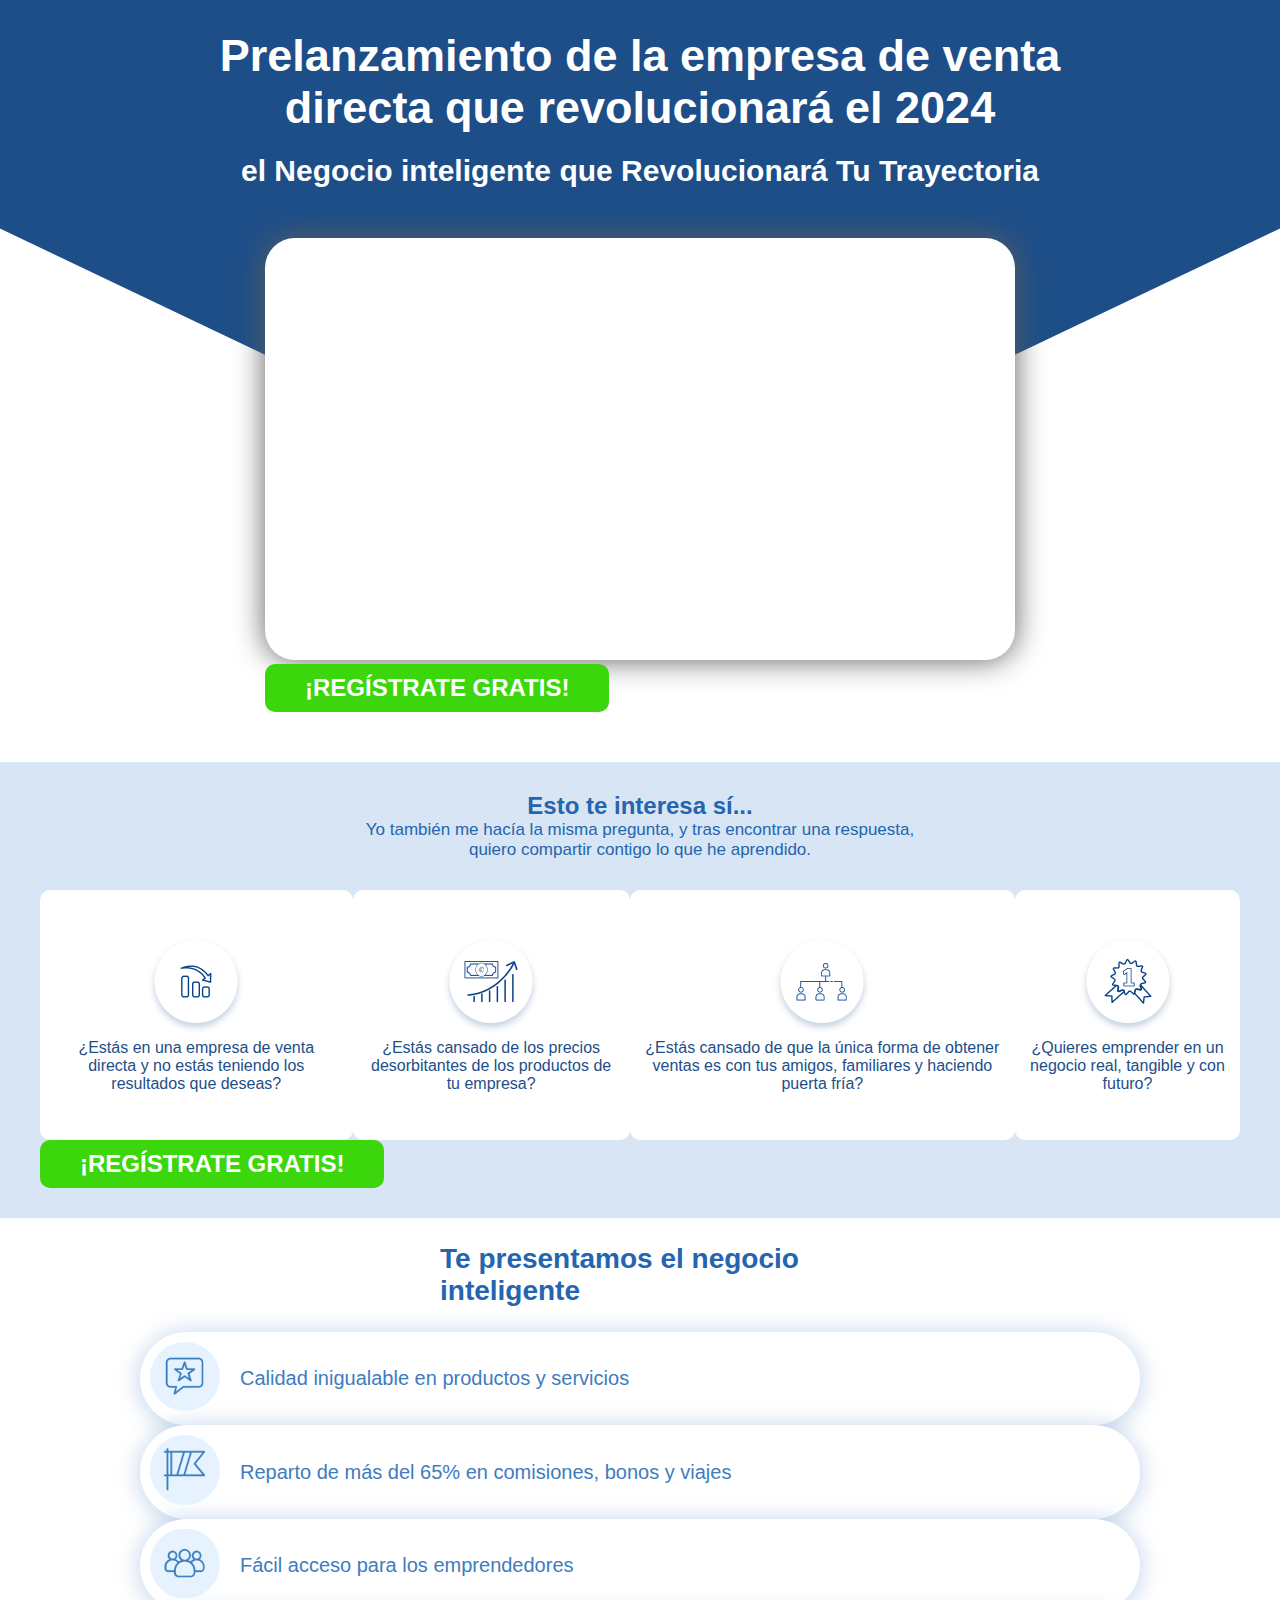
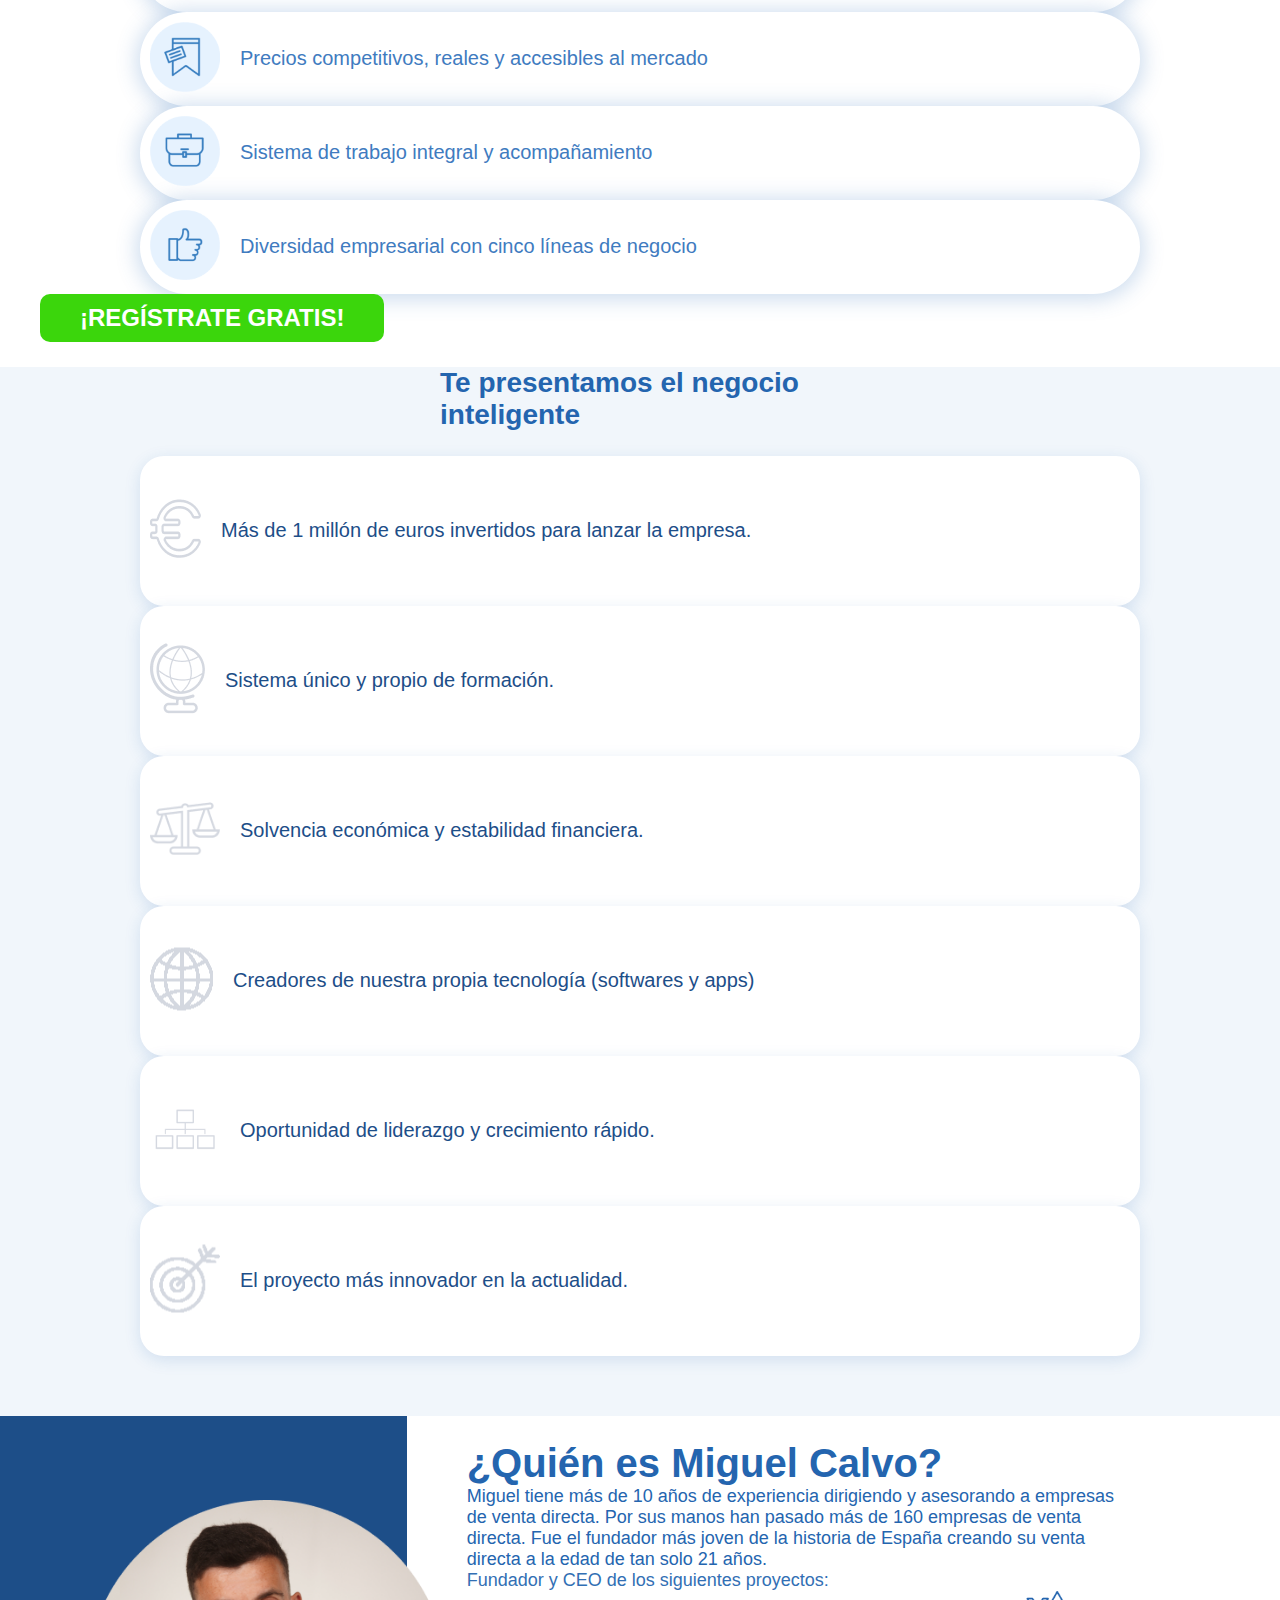
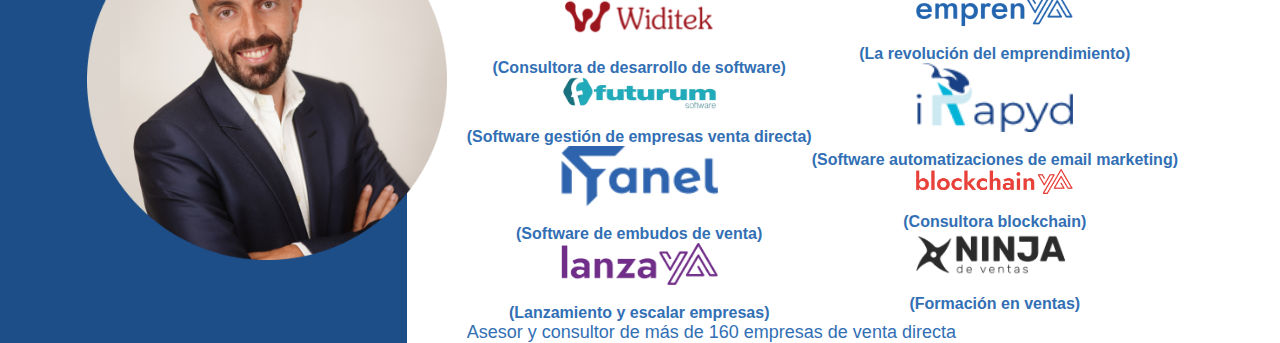
==== commit adca009d: "button color changed, header fixed" ====
--- a/index.html
+++ b/index.html
@@ -27,34 +27,34 @@
           el Negocio inteligente que Revolucionará Tu Trayectoria
         </h2>
       </div>
+
+      <section class="header__video">
+        <iframe
+          loading="lazy"
+          decoding="async"
+          title="Asiste a la formación"
+          id="deferediframe"
+          src="https://player.vimeo.com/video/696038438?h=d4aa48a81a&color=0068DE&title=0&byline=0&portrait=0"
+          width="100%"
+          height="100%"
+          frameborder="0"
+          allow="autoplay; fullscreen"
+          webkitallowfullscreen=""
+          mozallowfullscreen=""
+          allowfullscreen=""
+          style="aspect-ratio: 16/9"
+          class="header__videoIframe"
+        >
+        </iframe>
+
+        <div class="text-center pt-5">
+          <a href="#" class="button button-dark-blue">¡Regístrate Gratis!</a>
+        </div>
+      </section>
     </header>
 
-    <section class="header__video">
-      <iframe
-        loading="lazy"
-        decoding="async"
-        title="Asiste a la formación"
-        id="deferediframe"
-        src="https://player.vimeo.com/video/696038438?h=d4aa48a81a&color=0068DE&title=0&byline=0&portrait=0"
-        width="100%"
-        height="100%"
-        frameborder="0"
-        allow="autoplay; fullscreen"
-        webkitallowfullscreen=""
-        mozallowfullscreen=""
-        allowfullscreen=""
-        style="aspect-ratio: 16/9"
-        class="header__videoIframe"
-      >
-      </iframe>
-
-      <div class="text-center pt-5">
-        <a href="#" class="button button-dark-blue">¡Regístrate Gratis!</a>
-      </div>
-    </section>
-
     <!-- "Te Interesa" SECTION -->
-    <section class="questions mt-30">
+    <section class="questions">
       <div class="container-large">
         <div class="questions__subject">
           <h2 class="questions__title">Esto te interesa sí...</h2>
--- a/css/main.css
+++ b/css/main.css
@@ -35,12 +35,13 @@
   /* padding: 0.8rem 6rem 0.8rem 6rem; */
   padding: 1rem 4rem;
   font-weight: bold;
-  font-size: 2.2rem;
+  font-size: 2.4rem;
   text-transform: uppercase;
 }
 
 .button-dark-blue {
-  background: #407bbf;
+  /* background: #407bbf; */
+  background-color: #3bd60c;
   color: #ffffff;
 }
 
@@ -51,19 +52,36 @@
 
 /* HEADER */
 .header {
-  clip-path: polygon(50% 0%, 100% 0, 100% 30%, 50% 100%, 0 30%, 0 0);
+  position: relative;
+  color: #ffffff;
+  /* height: 80vh; */
+  /* height: 50rem; */
+  /* margin-bottom: -6rem; */
+  /* margin-bottom: 5rem; */
+  padding-bottom: 5rem;
+}
+.header::after {
+  content: '';
+  position: absolute;
+  top: 0;
+  left: 0;
+  width: 100%;
+  height: 100%;
+  z-index: -1;
+  clip-path: polygon(50% 0%, 100% 0, 100% 30%, 50% 70%, 0 30%, 0 0);
   background: #1d4e88;
-  color: #ffffff;
-  height: 80vh;
-  margin-bottom: -6rem;
-}
+}
+
 @media (max-width: 61.25em) {
-  .header {
-    clip-path: polygon(50% 0%, 100% 0, 100% 50%, 50% 100%, 0 50%, 0 0);
-  }
-}
-@media (max-width: 600px) {
-  .header {
+  .header::after {
+    clip-path: polygon(50% 0%, 100% 0, 100% 50%, 50% 80%, 0 50%, 0 0);
+  }
+}
+@media (max-width: 650px) {
+  .header::after {
+    /* height: 70rem; */
+    /* height: 40rem; */
+    margin-bottom: 0rem;
     clip-path: none;
   }
 }
@@ -74,25 +92,26 @@
   align-items: center;
   text-align: center;
   justify-content: center;
-  height: 40vh;
+  /* height: 40vh; */
   max-width: 90rem;
   padding: 0 2rem;
+  padding-top: 3rem;
 }
 
 .header__position-title {
   font-size: 4.5rem;
 }
-@media (max-width: 28.875em) {
+/* @media (max-width: 390px) {
   .header__position-title {
-    font-size: 3.5rem;
+    font-size: 4rem;
     padding: 5rem 0 0 0;
   }
-}
-@media (max-width: 20.4375em) {
+} */
+/* @media (max-width: 20.4375em) {
   .header__position-title {
-    font-size: 2.7rem;
-  }
-}
+    font-size: 3.4rem;
+  }
+} */
 
 .header__position-subtitle {
   font-weight: light;
@@ -106,15 +125,25 @@
 }
 
 .header__video {
-  position: absolute;
-  top: 76%;
-  left: 50%;
-  transform: translate(-50%, -50%);
+  /* position: absolute; */
+  /* top: 76%; */
+  /* left: 50%; */
+  /* transform: translate(-50%, -50%); */
+  /* margin-top: 5rem; */
   width: 100%;
   max-width: 75rem;
+  margin: 0 auto;
+  margin-top: 5rem;
   height: auto;
-}
-@media (max-width: 61.25em) {
+  /* transform: translateY(-15rem); */
+}
+/* @media (max-width: 650px) {
+  .header__video {
+    transform: translateY(1rem);
+  }
+} */
+
+/* @media (max-width: 61.25em) {
   .header__video {
     top: 78%;
   }
@@ -136,6 +165,11 @@
     background: transparent;
   }
 }
+@media (max-width: 20.4375em) {
+  .header__video {
+    top: 50%;
+  }
+} */
 
 .header__videoIframe {
   box-shadow: 0 0 3rem rgb(94, 94, 94);
@@ -144,9 +178,9 @@
   border-radius: 3rem;
 }
 
-@media (max-width: 600px) {
+@media (max-width: 650px) {
   .header__videoIframe {
-    padding: 1rem .5rem;
+    padding: 1rem 0.5rem;
     box-shadow: 0 0 3rem transparent;
     background: transparent;
   }
@@ -162,7 +196,7 @@
   padding: 3rem;
   /* margin-top: 5rem; */
 }
-@media (max-width: 56.1875em) {
+/* @media (max-width: 56.1875em) {
   .questions {
     margin-top: 25rem;
   }
@@ -177,11 +211,11 @@
     margin-top: 15rem;
   }
 }
-@media (max-width: 24.68em) {
+@media (max-width: 20.4375em) {
   .questions {
     margin-top: 6rem;
   }
-}
+} */
 
 .questions__subject {
   margin: 0 auto 3rem auto;
